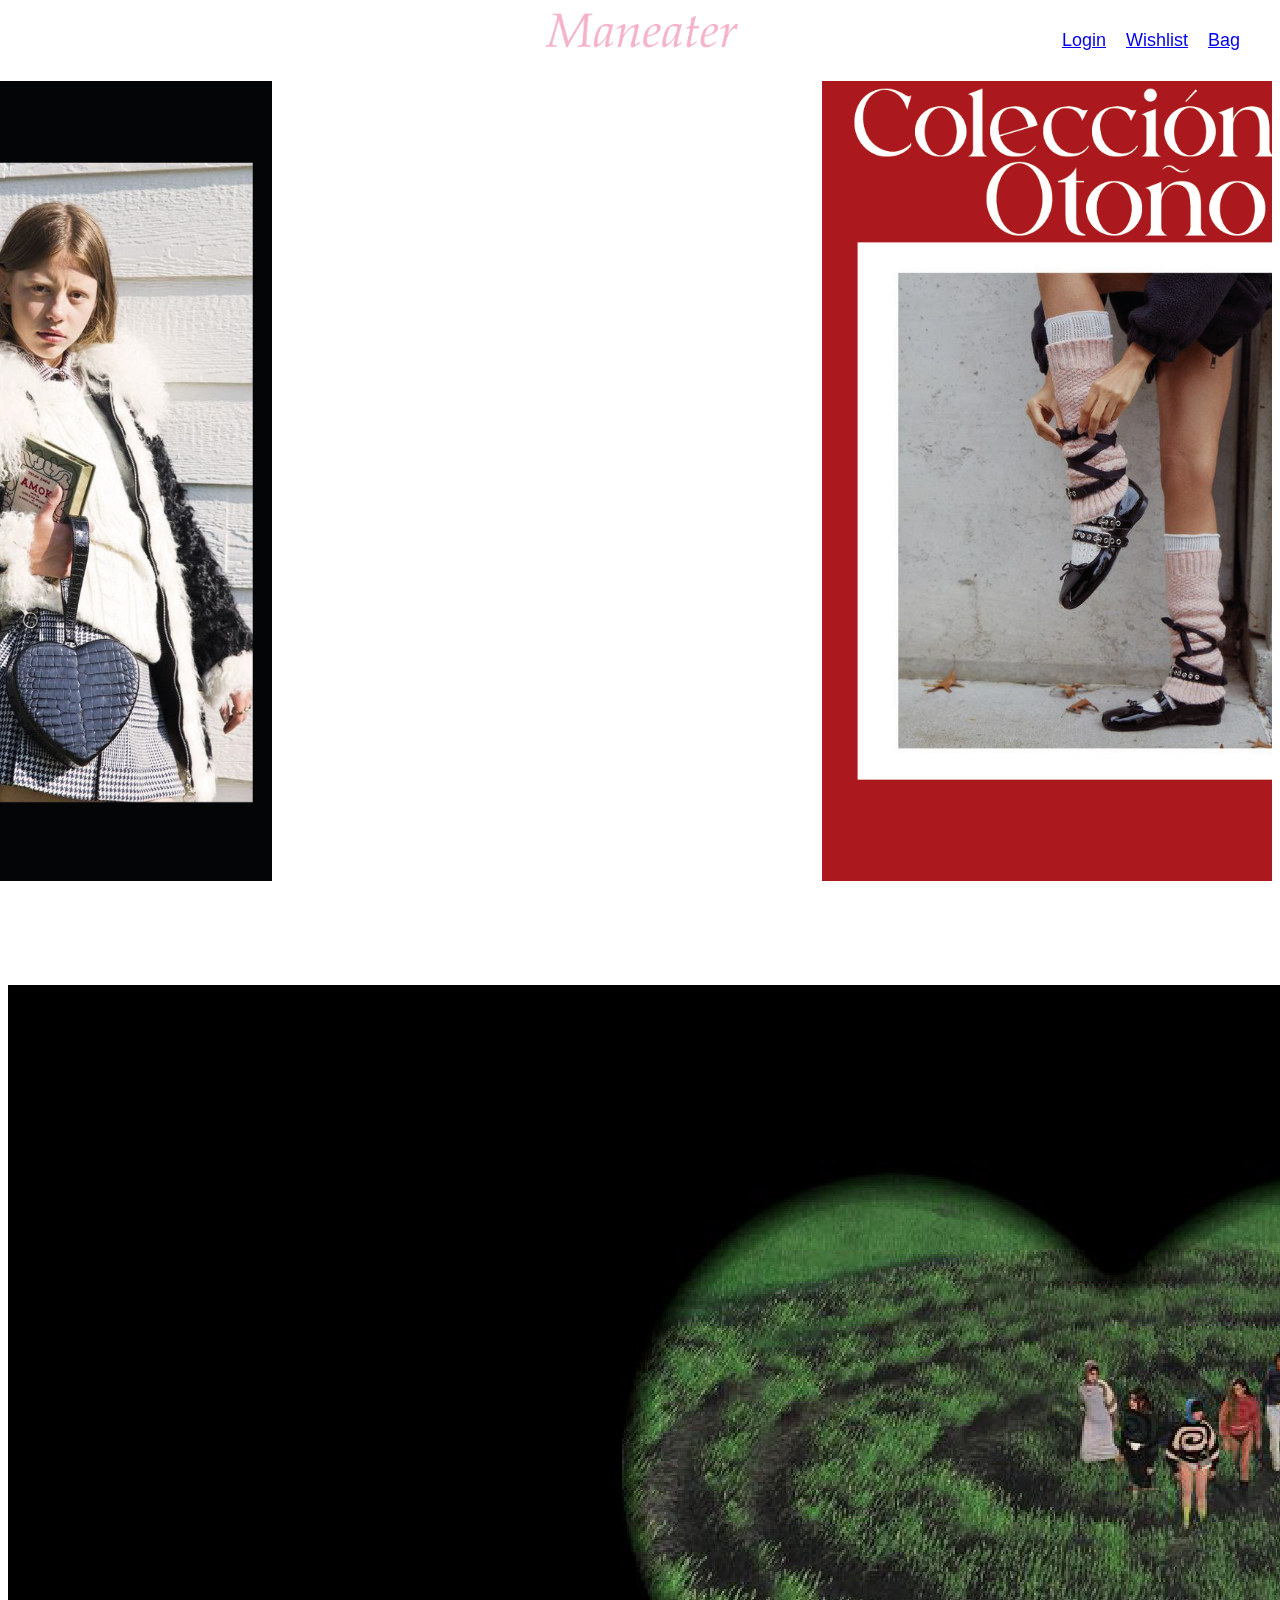
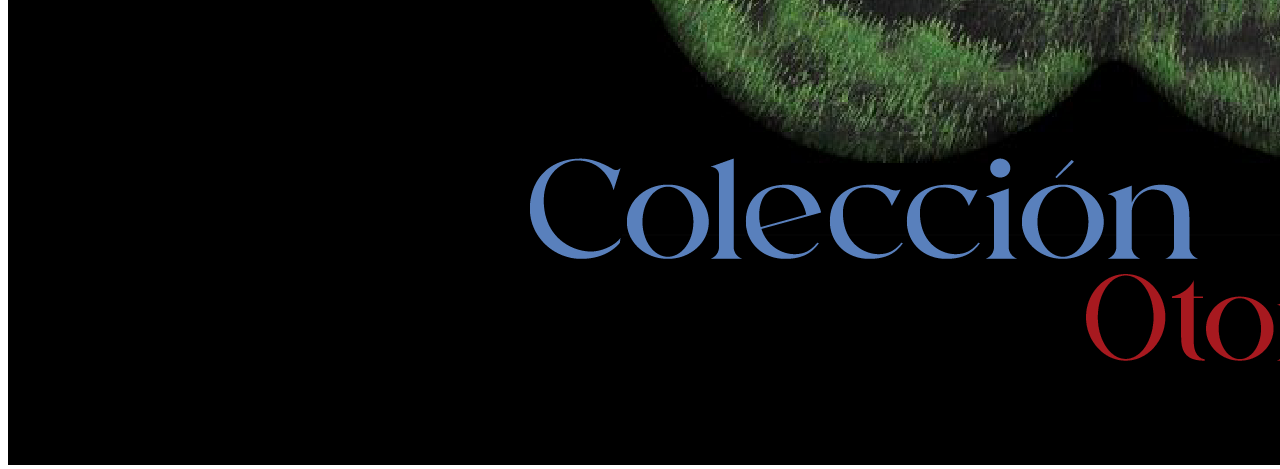
==== index.html @ 92cb1785 "0.0 Version" ====
<!DOCTYPE html>
<html lang="en">
<head>
    <meta charset="UTF-8">
    <meta name="viewport" content="width=device-width, initial-scale=1.0">
    <title>Maneater</title>
    <link rel="stylesheet" type="text/css" href="./styles/styles.css">
</head>
<body>
    <header>
        <!-- logo -->
        <a href="index.html"> 
            <img src="multimedia/maneater.png" alt="logo maneater" class="centrada">
        </a>

        <!-- menu navegable -->
        <nav>
            <span class="menucostado">
                <span><a href="./pages/login.html">Login</a></span>
                <span><a href="./pages/wishlist.html">Wishlist</a></span>
                <span><a href="./pages/bag.html">Bag</a></span>
            </span>
            <ul class="menunormal">
                <li><a href="./pages/todos-los-productos.html">Todos los productos</a></li>
                <li><a href="./pages/nuevo.html">Nuevo</a></li>
                <li><a href="./pages/invierno.html">Invierno</a></li>
                <li><a href="./pages/verano.html">Verano</a></li>
                <li><a href="./pages/colecciones.html">Colecciones</a></li>
              </ul>
         </nav>
    </header>

    <main> 
        <!-- imagenes -->
        <div class="imagenes">
            <a href="index.html">
                <img src="multimedia/miagoth.png" alt="Imagen 1">
            </a>
            <img src="multimedia/coleccionotoño.png" alt="Imagen 2">
        </div>

        <!-- fondo negro -->
        <section>
            <div class="fondonegro">
                <a href="index.html"></a>
                <img src="multimedia/fondonegro.png" alt="Fondo Negro">
            </div>
        </section>
    </main>

    <footer>
        <ul>
            <li><h2>Todos los derechos reservados 2023</h2></li>
        </ul>
    </footer>
</body>
</html>
---- styles/styles.css ----
.centrada {
  display: block;
  margin: 0 auto;
  width: 195px;
  height: 46.1063px;
}


.menucostado {
  list-style: none;
  padding: 0;
  position: fixed;
  top: 0;
  right: 0;
  padding: 30px;
  display: flex;
  justify-content: space-evenly;
}

.menucostado span {
  margin-inline: 10px;
  text-align: right;
}

.menucostado span {
  text-decoration: none;
  color: rgb(2, 2, 2);
  font-size: 18px;
  font-family: 'Poppins', sans-serif;
}

span {
  text-decoration: none;
  color: black;
}

.imagenes {
  display: flex;
  justify-content: right;
  align-items: right;
  gap: 550px;
}

.imagenes img {
  width: 450px;
  height: 800px;
  margin-top: -170px;
}


.fondonegro {
  position: relative;
  width: 100px;
  height: 100px;
  margin-top: 100px;
}


.menunormal {
  list-style: none;
  padding: 0;
  position: left;
  top: 0;
  right: 0;
  padding: 30px;
}

.menunormal li {
  display: block;
  margin-right: 20px;
}

.menunormal li a {
  text-decoration: none;
  color: black;
  font-size: 18px;
  font-family: 'Poppins', sans-serif;
}


.flex-container {
  display: flex;
  justify-content: flex-end;
  justify-content: space-around;
}

.grid-container {
  display: grid;
  grid-template-columns: repeat(4, 1fr);
  grid-template-areas: 
  "foto-1 foto-2 foto-3 foto-4"
  "foto-5 foto-6 foto-7 foto-8"
  "foto-4 foto-5 foto-6 foto-6"
  "foto-7 foto-8 foto-8 foto-9";
  grid-gap: 5px;
}

.grid-container div img {
  width: 200px;
  height: 200px;
  background-color: #f0f0f0;
  border: 2px solid #333;
  margin: 20px;
  padding: 10px;
  text-align: center;
  display: grid;
  object-fit: cover;
}

@media (min-width: 480px) and (max-width: 576px) {
  
.centrada {
  display: block;
  margin: 0 auto;
  width: 195px;
  height: 46.1063px;
}


.menucostado {
  list-style: none;
  padding: 0;
  position: fixed;
  top: 70px;
  right: 0;
  padding: 30px;
  display: flex;
  flex-direction: column; 
  align-items: flex-end; 
}

.menucostado span {
  margin-inline: 10px;
  text-align: right;
  color: rgb(2, 2, 2);
  font-size: 18px;
  font-family: 'Poppins', sans-serif;
}

.flex-container {
  display: flex;
  justify-content: flex-end;
  justify-content: space-around;
}

.grid-container {
  display: grid;
  grid-template-columns: repeat(2, 1fr);
  grid-gap: 5px;
}

.box {
  width: 120px;
  height: 120px;
  background-color: #f0f0f0;
  border: 2px solid #333;
  margin: px;
  padding: px;
  text-align: left;
  display: grid;
}
}
  
.carousel {
  width: 1400px;
  height: 840px;
  margin-left: auto;
  margin-right: 150px;
  margin-top: -160px;
  
}

.carousel-inner {
  width: 100%;
  height: 100%;
}

.carousel-item {
  width: 100%;
  height: 100%;
  
}

.carousel-item img {
  width: 100%;
  height: 100%;
  object-fit: cover; 
}

.carousel-control-prev-icon,
.carousel-control-next-icon {
  background-color: black;
  
}

.carousel-control-prev,
.carousel-control-next {
  background-color: transparent;
  
}
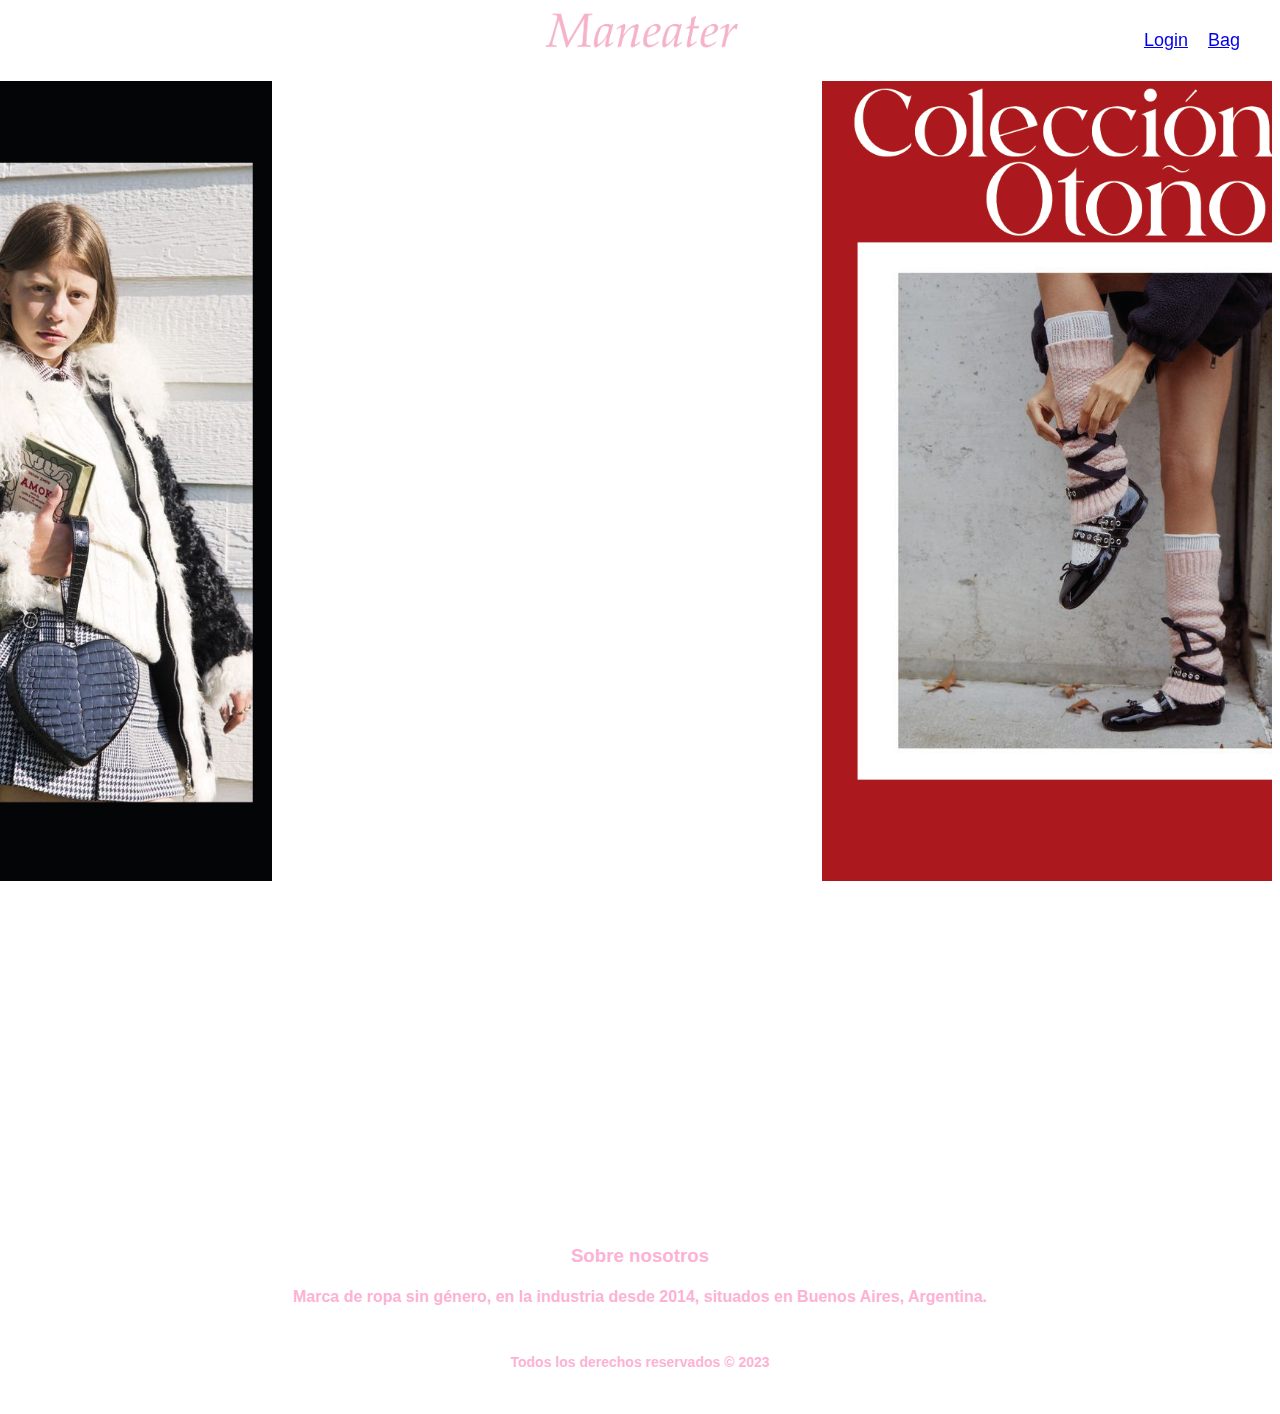
==== commit 9b6489d8: "version 1.5" ====
--- a/index.html
+++ b/index.html
@@ -4,6 +4,7 @@
     <meta charset="UTF-8">
     <meta name="viewport" content="width=device-width, initial-scale=1.0">
     <title>Maneater</title>
+    <link rel="icon" href="./multimedia/favicon-32x32.png" type="image/x-icon">
     <link rel="stylesheet" type="text/css" href="./styles/styles.css">
 </head>
 <body>
@@ -17,7 +18,6 @@
         <nav>
             <span class="menucostado">
                 <span><a href="./pages/login.html">Login</a></span>
-                <span><a href="./pages/wishlist.html">Wishlist</a></span>
                 <span><a href="./pages/bag.html">Bag</a></span>
             </span>
             <ul class="menunormal">
@@ -29,7 +29,6 @@
               </ul>
          </nav>
     </header>
-
     <main> 
         <!-- imagenes -->
         <div class="imagenes">
@@ -38,21 +37,18 @@
             </a>
             <img src="multimedia/coleccionotoño.png" alt="Imagen 2">
         </div>
-
-        <!-- fondo negro -->
-        <section>
-            <div class="fondonegro">
-                <a href="index.html"></a>
-                <img src="multimedia/fondonegro.png" alt="Fondo Negro">
-            </div>
         </section>
     </main>
-
     <footer>
-        <ul>
-            <li><h2>Todos los derechos reservados 2023</h2></li>
-        </ul>
-    </footer>
+        <div class="footer-content">
+            <h3>Sobre nosotros</h3>
+            <h4>Marca de ropa sin género, en la industria desde 2014, situados en Buenos Aires, Argentina.</h4>
+        </div>
+        <div class="footer-bottom">
+            <ul>
+                <li><h2>Todos los derechos reservados &copy; 2023</h2></li>
+            </ul>
+      </footer>
 </body>
 </html>
 
--- a/styles/styles.css
+++ b/styles/styles.css
@@ -1,4 +1,4 @@
-
+/* incio del index*/
 .centrada {
   display: block;
   margin: 0 auto;
@@ -6,7 +6,7 @@
   height: 46.1063px;
 }
 
-
+/* menu del costado*/
 .menucostado {
   list-style: none;
   padding: 0;
@@ -48,6 +48,35 @@
   margin-top: -170px;
 }
 
+/*animacion*/
+
+@keyframes slideInLeft {
+  from {
+    transform: translateX(-100%);
+    opacity: 0;
+  }
+  to {
+    transform: translateX(0);
+    opacity: 1;
+  }
+}
+
+
+.imagenes {
+  display: flex;
+  justify-content: right;
+  align-items: right;
+  gap: 550px;
+  animation: slideInLeft 1s forwards; 
+}
+
+.imagenes img {
+  width: 450px;
+  height: 800px;
+  margin-top: -170px;
+}
+
+/*fin animacion*/
 
 .fondonegro {
   position: relative;
@@ -56,7 +85,7 @@
   margin-top: 100px;
 }
 
-
+/* menu normal */
 .menunormal {
   list-style: none;
   padding: 0;
@@ -78,7 +107,7 @@
   font-family: 'Poppins', sans-serif;
 }
 
-
+/* pagina de productos (con grid)*/
 .flex-container {
   display: flex;
   justify-content: flex-end;
@@ -108,17 +137,112 @@
   object-fit: cover;
 }
 
-@media (min-width: 480px) and (max-width: 576px) {
-  
-.centrada {
+/* pagina de colecciones*/ 
+
+.carousel {
+  width: 1400px;
+  height: 840px;
+  margin-left: auto;
+  margin-right: 150px;
+  margin-top: -160px;
+  margin-bottom: 220px;
+  
+}
+
+.carousel-inner {
+  width: 100%;
+  height: 100%;
+}
+
+.carousel-item {
+  width: 100%;
+  height: 100%;
+  gap: 5px;  
+}
+
+.carousel-item img {
+  width: 100%;
+  height: 100%;
+  object-fit: cover; 
+}
+
+.carousel-control-prev-icon,
+.carousel-control-next-icon {
+  background-color: black;
+  
+  
+}
+
+.carousel-control-prev,
+.carousel-control-next {
+  background-color: transparent;
+  
+  
+}
+
+/* pagina de nuevo (galeria de imagenes) */
+
+.galeria {
+  width: 1350px;
+  height: 840px;
+  margin-left: auto;
+  margin-right: 150px;
+  margin-top: -170px;
+  
+}
+
+.galeria {
+  width: 1350px;
+  height: 800px;
+}
+
+.galeria-item {
+  width: 100%;
+  height: 100%;
+  
+}
+
+.galeria-item img {
+  width: 100%;
+  height: 100%;
+  object-fit: cover; 
+}
+
+/* pagina de coleccion de invierno */
+.imagenes-invierno {
+  display: flex; 
+  justify-content: right; 
+  align-items: right;
+  width: 100%; 
+  gap: 50px;
+}
+
+.imagenes-invierno a {
+  display: block;
+  text-align: center; 
+}
+
+.imagenes-invierno img {
+  width: 661px;
+  height: auto;
+  margin-top: -170px;
+}
+/* pagina de coleccion de verano*/
+
+.pagina-negra {
+  background-color: black;
+  color: white;
+}
+
+.imagen-verano img {
+  width: 1237px;
+  height: 695px;
   display: block;
   margin: 0 auto;
-  width: 195px;
-  height: 46.1063px;
-}
-
-
-.menucostado {
+}
+/* menu version blanco */ 
+
+.menublanco {
   list-style: none;
   padding: 0;
   position: fixed;
@@ -130,107 +254,1431 @@
   align-items: flex-end; 
 }
 
-.menucostado span {
+.menublanco span {
   margin-inline: 10px;
   text-align: right;
-  color: rgb(2, 2, 2);
+  color: white;
   font-size: 18px;
   font-family: 'Poppins', sans-serif;
 }
 
-.flex-container {
+.menunormalblanco {
+  list-style: none;
+  padding: 0;
+  position: left;
+  top: 0;
+  right: 0;
+  padding: 30px;
+}
+
+.menunormalblanco li {
+  display: block;
+  margin-right: 20px;
+}
+
+.menunormalblanco li a {
+  text-decoration: none;
+  color: white
+  font-size: 18px;
+  font-family: 'Poppins', sans-serif;
+} 
+
+/* pagina de login */
+
+form {
+  max-width: 600px;
+  margin: 0 auto;
+  margin-top: 170px;
+  background: transparent;
+  padding: 20px;
+  border-radius: 10px;
+  position: relative;
+  color: white;
+}
+
+.form-label {
+  font-family: 'Poppins', sans-serif;
+  font-weight: bold;
+}
+
+.form-control {
+  font-family: 'Poppins', sans-serif;
+  width: 100%;
+  padding: 0.375rem 0.75rem;
+  font-size: 1rem;
+  border: 1px solid #ced4da;
+  border-radius: 0.25rem;
+}
+
+.form-text {
+  color: white;
+  font-family: 'Poppins', sans-serif;
+  font-size: 0.875rem;
+  
+}
+
+.form-check-input {
+  width: 18px;
+  height: 18px;
+}
+
+.form-check-label {
+  margin-left: 30px;
+}
+
+.btn-color {
+  background-color: #fdb2d5;
+  color: white;
+  border-radius: 20px; 
+  padding: 0.375rem 0.75rem;
+  font-size: 1rem;
+  cursor: pointer;
+}
+
+.btn-color:hover {
+  background-color: #6e485a;
+}
+   
+.encabezado-con-fondo {
+  background-image: url('../multimedia/NewJeans\ \(뉴진스\)\ \'ASAP\'\ Teaser_00052.png');
+  background-size: cover; 
+  background-repeat: no-repeat; 
+}
+
+/* footer */
+
+footer {
+  background-color: transparent; 
+  color: #fdb2d5;
+  padding: 10px;
+  text-align: center;
+}
+
+.footer-content {
+  margin-top: 350px;
+  margin-bottom: 10px;
+}
+
+h3, h4 {
+  font-family: 'Poppins', sans-serif;
+}
+
+ul {
+  list-style: none;
+  padding: 0;
+}
+
+.footer-bottom {
+  background-color: transparent; 
+  padding: 10px;
+  text-align: center;
+}
+
+h2 {
+  font-family: 'Poppins', sans-serif;
+  font-weight: bold;
+}
+
+h2 a {
+  color: transparent;
+  text-decoration: none;
+}
+
+li h2 {
+  font-family: 'Poppins', sans-serif;
+  font-size: 14px;
+}
+ 
+/* pagina de bag*/ 
+
+.card-container {
   display: flex;
-  justify-content: flex-end;
-  justify-content: space-around;
-}
-
-.grid-container {
-  display: grid;
-  grid-template-columns: repeat(2, 1fr);
-  grid-gap: 5px;
-}
-
-.box {
-  width: 120px;
-  height: 120px;
-  background-color: #f0f0f0;
-  border: 2px solid #333;
-  margin: px;
-  padding: px;
-  text-align: left;
-  display: grid;
-}
-}
-  
-.carousel {
-  width: 1400px;
-  height: 840px;
-  margin-left: auto;
-  margin-right: 150px;
-  margin-top: -160px;
-  
-}
-
-.carousel-inner {
+  gap: 30px;
+  justify-content: center;
+}
+
+.card {
+  font-family: 'Poppins', sans-serif;
+  border-radius: 5px;
+  border: 1px solid #fdb2d5;
+  font-size: 14px;
+  width: 200px;
+}
+
+.card-img {
+  height: 200px;
+  width: 200px;
+}
+
+.boton {
+  background-color: #fdb2d5;
+  color: white;
+  text-decoration: none;
+  padding: 5px 10px;
+  border-radius: 20px; 
+  margin: px auto; 
+  display: inline-block;
+  text-align: center;
+  width: 120px; 
+}
+
+.boton.pink {
+  background-color: pink;
+}
+
+/*INICIO DE MEDIA @*/
+/* media query para pantallas entre 480px y 896px index PEQUEÑOS*/
+@media (min-width: 480px) and (max-width: 896px) {
+  .centrada {
+    display: block;
+    margin: 0 auto;
+    width: 195px;
+    height: 46.1063px;
+  }
+  
+  .menucostado {
+    list-style: none;
+    padding: 0;
+    position: fixed;
+    top: 70px;
+    right: 0;
+    padding: 30px;
+    display: flex;
+    flex-direction: column; 
+    align-items: flex-end; 
+  }
+  
+  .menucostado span {
+    margin-inline: 10px;
+    text-align: right;
+    color: rgb(2, 2, 2);
+    font-size: 18px;
+    font-family: 'Poppins', sans-serif;
+  }
+  
+  .menunormal {
+    list-style: none;
+    padding: 0;
+    position: left;
+    top: 0;
+    right: 0;
+    padding: 30px;
+  }
+  
+  .menunormal li {
+    display: block;
+    margin-right: 20px;
+  }
+  
+  .menunormal li a {
+    text-decoration: none;
+    color: black;
+    font-size: 18px;
+    font-family: 'Poppins', sans-serif;
+  }
+  
+  .imagenes {
+    display: flex;
+    flex-direction: column;
+    align-items: center;
+    gap: 5px;
+  }
+  
+  .imagenes img {
+    width: 480px;
+    height: 800px;
+    margin-top: 10px;
+    gap: 5px;
+  }
+  
+  
+  footer {
+    background-color: transparent;
+    color: #fdb2d5;
+    padding: 10px;
+    text-align: center;
+  }
+  
+  .footer-content {
+    margin-top: 350px;
+    margin-bottom: 10px;
+  }
+  
+  h3, h4 {
+    font-family: 'Poppins', sans-serif;
+  }
+  
+  ul {
+    list-style: none;
+    padding: 0;
+  }
+  
+  .footer-bottom {
+    background-color: transparent;
+    padding: 10px;
+    text-align: center;
+  }
+  
+  h2 {
+    font-family: 'Poppins', sans-serif;
+    font-weight: bold;
+  }
+  
+  h2 a {
+    color: transparent;
+    text-decoration: none;
+  }
+  
+  li h2 {
+    font-family: 'Poppins', sans-serif;
+    font-size: 14px;
+  }
+}
+  /* media query para pantallas entre 768px y 1200px todos los productos MEDIANOS*/
+@media (min-width: 768px) and (max-width: 1200px) {
+  
+  .centrada {
+    display: block;
+    margin: 0 auto;
+    width: 195px;
+    height: 46.1063px;
+  }
+  
+  .menucostado {
+    list-style: none;
+    padding: 0;
+    position: fixed;
+    top: 70px;
+    right: 0;
+    padding: 30px;
+    display: flex;
+    flex-direction: column; 
+    align-items: flex-end; 
+  }
+  
+  .menucostado span {
+    margin-inline: 10px;
+    text-align: right;
+    color: rgb(2, 2, 2);
+    font-size: 18px;
+    font-family: 'Poppins', sans-serif;
+  }
+  
+  .flex-container {
+    display: flex;
+    justify-content: flex-end;
+    justify-content: space-around;
+  }
+  
+  .grid-container {
+    display: grid;
+    grid-template-columns: repeat(3, 3fr);
+    grid-gap: 5px;
+  }
+  
+  .box {
+    width: 120px;
+    height: 120px;
+    background-color: #f0f0f0;
+    border: 2px solid #333;
+    margin: px;
+    padding: px;
+    text-align: left;
+    display: grid;
+  }
+
+  footer {
+    background-color: transparent; 
+    color: #fdb2d5;
+    padding: 10px;
+    text-align: center;
+  }
+  
+  .footer-content {
+    margin-top: 350px;
+    margin-bottom: 10px;
+  }
+  
+  h3, h4 {
+    font-family: 'Poppins', sans-serif;
+  }
+  
+  ul {
+    list-style: none;
+    padding: 0;
+  }
+  
+  .footer-bottom {
+    background-color: white; 
+    padding: 10px;
+    text-align: center;
+  }
+  
+  h2 {
+    font-family: 'Poppins', sans-serif;
+    font-weight: bold;
+  }
+  
+  h2 a {
+    color: white;
+    text-decoration: none;
+  }
+  
+  li h2 {
+    font-family: 'Poppins', sans-serif;
+    font-size: 14px;
+  }
+
+  }
+
+  
+ /* media query para pantallas entre 768px y 1200px index MEDIANOS*/
+@media (min-width: 768px) and (max-width: 1200px) {
+  .centrada {
+    display: block;
+    margin: 0 auto;
+    width: 195px;
+    height: 46.1063px;
+  }
+  
+  .menucostado {
+    list-style: none;
+    padding: 0;
+    position: fixed;
+    top: 70px;
+    right: 0;
+    padding: 30px;
+    display: flex;
+    flex-direction: column; 
+    align-items: flex-end; 
+  }
+  
+  .menucostado span {
+    margin-inline: 10px;
+    text-align: right;
+    color: rgb(2, 2, 2);
+    font-size: 18px;
+    font-family: 'Poppins', sans-serif;
+  }
+   
+  .menunormal {
+    list-style: none;
+    padding: 0;
+    position: left;
+    top: 0;
+    right: 0;
+    padding: 30px;
+  }
+  
+  .menunormal li {
+    display: block;
+    margin-right: 20px;
+  }
+  
+  .menunormal li a {
+    text-decoration: none;
+    color: black;
+    font-size: 18px;
+    font-family: 'Poppins', sans-serif;
+  }
+  
+  .imagenes {
+    display: flex;
+    flex-direction: column;
+    align-items: center;
+  }
+
+  .imagenes img {
+    width: 480px;
+    height: 800px;
+    margin-top: 150px;
+    margin-bottom: 0;
+  }
+
+  .fondonegro {
+    text-align: center;
+  }
+
+  .fondonegro img {
+    max-width: 100px;
+  }
+
+  footer {
+    background-color: transparent; 
+    color: #fdb2d5;
+    padding: 10px;
+    text-align: center;
+  }
+  
+  .footer-content {
+    margin-top: 350px;
+    margin-bottom: 10px;
+  }
+  
+  h3, h4 {
+    font-family: 'Poppins', sans-serif;
+  }
+  
+  ul {
+    list-style: none;
+    padding: 0;
+  }
+  
+  .footer-bottom {
+    background-color: white; 
+    padding: 10px;
+    text-align: center;
+  }
+  
+  h2 {
+    font-family: 'Poppins', sans-serif;
+    font-weight: bold;
+  }
+  
+  h2 a {
+    color: white;
+    text-decoration: none;
+  }
+  
+  li h2 {
+    font-family: 'Poppins', sans-serif;
+    font-size: 14px;
+  }
+
+}
+  
+  /* media query para pantallas entre 480px y 896px todos los productos PEQUEÑAS*/
+@media (min-width: 480px) and (max-width: 896px) {
+  
+  .centrada {
+    display: block;
+    margin: 0 auto;
+    width: 195px;
+    height: 46.1063px;
+  }
+  
+  .menucostado {
+    list-style: none;
+    padding: 0;
+    position: fixed;
+    top: 70px;
+    right: 0;
+    padding: 30px;
+    display: flex;
+    flex-direction: column; 
+    align-items: flex-end; 
+  }
+  
+  .menucostado span {
+    margin-inline: 10px;
+    text-align: right;
+    color: rgb(2, 2, 2);
+    font-size: 18px;
+    font-family: 'Poppins', sans-serif;
+  }
+  
+  .menunormal {
+    list-style: none;
+    padding: 0;
+    position: left;
+    top: 0;
+    right: 0;
+    padding: 30px;
+  }
+  
+  .menunormal li {
+    display: block;
+    margin-right: 20px;
+  }
+  
+  .menunormal li a {
+    text-decoration: none;
+    color: black;
+    font-size: 18px;
+    font-family: 'Poppins', sans-serif;
+  }
+
+  .flex-container {
+    display: flex;
+    justify-content: flex-end;
+    justify-content: space-around;
+  }
+  
+  .grid-container {
+    display: grid;
+    grid-template-columns: repeat(2, 1fr);
+    grid-gap: 5px;
+  }
+  
+  .box {
+    width: 100px;
+    height: 100px;
+    background-color: #f0f0f0;
+    border: 2px solid #333;
+    margin: px;
+    padding: px;
+    text-align: left;
+    display: grid;
+  }
+
+  footer {
+    width: 300px;
+    height: 200px;
+    background-color: transparent; 
+    color: #fdb2d5;
+    padding: 10px;
+    text-align: center;
+  }
+  
+  .footer-content {
+    margin-top: 400px;
+    margin-bottom: 10px;
+  }
+  
+  h3, h4 {
+    font-family: 'Poppins', sans-serif;
+  }
+  
+  ul {
+    list-style: none;
+    padding: 0;
+  }
+  
+  .footer-bottom {
+    background-color: white; 
+    padding: 10px;
+    text-align: center;
+  }
+  
+  h2 {
+    font-family: 'Poppins', sans-serif;
+    font-weight: bold;
+  }
+  
+  h2 a {
+    color: white;
+    text-decoration: none;
+  }
+  
+  li h2 {
+    font-family: 'Poppins', sans-serif;
+    font-size: 14px;
+  }
+
+  }
+
+/* pantalla chica de nuevo 480px 896px*/
+
+  @media (min-width: 480px) and (max-width: 896px) {
+  
+    .centrada {
+      display: block;
+      margin: 0 auto;
+      width: 195px;
+      height: 46.1063px;
+    }
+    
+    .menucostado {
+      list-style: none;
+      padding: 0;
+      position: fixed;
+      top: 70px;
+      right: 0;
+      padding: 30px;
+      display: flex;
+      flex-direction: column; 
+      align-items: flex-end; 
+    }
+    
+    .menucostado span {
+      margin-inline: 10px;
+      text-align: right;
+      color: rgb(2, 2, 2);
+      font-size: 18px;
+      font-family: 'Poppins', sans-serif;
+    }
+    
+    .menunormal {
+      list-style: none;
+      padding: 0;
+      position: left;
+      top: 0;
+      right: 0;
+      padding: 30px;
+    }
+    
+    .menunormal li {
+      display: block;
+      margin-right: 20px;
+    }
+    
+    .menunormal li a {
+      text-decoration: none;
+      color: black;
+      font-size: 18px;
+      font-family: 'Poppins', sans-serif;
+    }
+
+    .galeria {
+      width: 400px;
+      height: 240px;
+      margin-left: 35px;
+      margin-right: 150px;
+      margin-top: 15px;
+      
+    }
+    
+    .galeria {
+      width: 400px;
+      height: 240px;
+    }
+    
+    .galeria-item {
+      width: 100%;
+      height: 100%;
+      
+    }
+    
+    .galeria-item img {
+      width: 100%;
+      height: 100%;
+      object-fit: cover; 
+    }
+
+    footer {
+      background-color: transparent;
+      color: #fdb2d5;
+      padding: 10px;
+      text-align: center;
+      margin-top: 450px;
+    }
+    
+    .footer-content {
+      margin-top: 350px;
+      margin-bottom: 10px;
+    }
+    
+    h3, h4 {
+      font-family: 'Poppins', sans-serif;
+    }
+    
+    ul {
+      list-style: none;
+      padding: 0;
+    }
+    
+    .footer-bottom {
+      background-color: transparent;
+      padding: 10px;
+      text-align: center;
+    }
+    
+    h2 {
+      font-family: 'Poppins', sans-serif;
+      font-weight: bold;
+    }
+    
+    h2 a {
+      color: transparent;
+      text-decoration: none;
+    }
+    
+    li h2 {
+      font-family: 'Poppins', sans-serif;
+      font-size: 14px;
+    }
+  }
+/* pantalla mediana de nuevo 768px 1200px*/
+  @media (min-width: 768px) and (max-width: 1200px) {
+  
+    .centrada {
+      display: block;
+      margin: 0 auto;
+      width: 195px;
+      height: 46.1063px;
+    }
+    
+    .menucostado {
+      list-style: none;
+      padding: 0;
+      position: fixed;
+      top: 70px;
+      right: 0;
+      padding: 30px;
+      display: flex;
+      flex-direction: column; 
+      align-items: flex-end; 
+    }
+    
+    .menucostado span {
+      margin-inline: 10px;
+      text-align: right;
+      color: rgb(2, 2, 2);
+      font-size: 18px;
+      font-family: 'Poppins', sans-serif;
+    }
+    
+    .menunormal {
+      list-style: none;
+      padding: 0;
+      position: left;
+      top: 0;
+      right: 0;
+      padding: 30px;
+    }
+    
+    .menunormal li {
+      display: block;
+      margin-right: 20px;
+    }
+    
+    .menunormal li a {
+      text-decoration: none;
+      color: black;
+      font-size: 18px;
+      font-family: 'Poppins', sans-serif;
+    }
+
+    .galeria {
+      width: 600px;
+      height: 340px;
+      margin-left: 85px;
+      margin-right: px;
+      margin-top: 15px;
+      
+    }
+    
+    .galeria {
+      width: 600px;
+      height: 340px;
+    }
+    
+    .galeria-item {
+      width: 100%;
+      height: 100%;
+      
+    }
+    
+    .galeria-item img {
+      width: 100%;
+      height: 100%;
+      object-fit: cover; 
+    }
+
+    footer {
+      width: 400px;
+      height: 240px;
+      background-color: transparent; 
+      color: #fdb2d5;
+      padding: 10px;
+      text-align: center;
+    }
+    
+    .footer-content {
+      margin-top: 700px;
+      margin-right: -335px;
+      justify-content: center;
+      
+      
+    }
+    
+    h3, h4 {
+      font-family: 'Poppins', sans-serif;
+      
+    }
+    
+    ul {
+      list-style: none;
+      padding: 0;
+    }
+    
+    .footer-bottom {
+      background-color: white; 
+      padding: 10px;
+      text-align: center;
+    }
+    
+    h2 {
+      font-family: 'Poppins', sans-serif;
+      font-weight: bold;
+      
+    }
+    
+    h2 a {
+      color: white;
+      text-decoration: none; 
+    }
+    
+    li h2 {
+      font-family: 'Poppins', sans-serif;
+      font-size: 10px;
+      margin-right: -335px;
+      justify-content: center;
+    }
+
+  } 
+
+/* pantalla login pantalla pequeña*/
+
+@media (min-width: 480px) and (max-width: 896px) {
+  
+  .centrada {
+    display: block;
+    margin: 0 auto;
+    width: 195px;
+    height: 46.1063px;
+  }
+  
+  .menucostado {
+    list-style: none;
+    padding: 0;
+    position: fixed;
+    top: 70px;
+    right: 0;
+    padding: 30px;
+    display: flex;
+    flex-direction: column; 
+    align-items: flex-end; 
+  }
+  
+  .menucostado span {
+    margin-inline: 10px;
+    text-align: right;
+    color: rgb(2, 2, 2);
+    font-size: 18px;
+    font-family: 'Poppins', sans-serif;
+  }
+  
+  form {
+    max-width: 400px;
+    margin: 0 auto;
+    margin-top: 170px;
+    background: transparent;
+    padding: 20px;
+    border-radius: 10px;
+    position: relative;
+    color: white;
+  }
+  
+  .form-label {
+    font-family: 'Poppins', sans-serif;
+    font-weight: bold;
+  }
+  
+  .form-control {
+    font-family: 'Poppins', sans-serif;
+    width: 100%;
+    padding: 0.375rem 0.75rem;
+    font-size: 1rem;
+    border: 1px solid #ced4da;
+    border-radius: 0.25rem;
+  }
+  
+  .form-text {
+    color: white;
+    font-family: 'Poppins', sans-serif;
+    font-size: 0.875rem;
+    
+  }
+  
+  .form-check-input {
+    width: 18px;
+    height: 18px;
+  }
+  
+  .form-check-label {
+    margin-left: 30px;
+  }
+  
+  .btn-color {
+    background-color: #fdb2d5;
+    color: white;
+    border-radius: 20px; 
+    padding: 0.375rem 0.75rem;
+    font-size: 1rem;
+    cursor: pointer;
+  }
+  
+  .btn-color:hover {
+    background-color: #6e485a;
+  }
+     
+  .encabezado-con-fondo {
+    background-image: url('../multimedia/lesafondo2.jpg');
+    background-size: cover; 
+    background-repeat: no-repeat; 
+  }
+
+  footer {
+    background-color: transparent;
+    color: #fdb2d5;
+    padding: 10px;
+    text-align: center;
+    margin-top: 300px;
+  }
+  
+  .footer-content {
+    margin-bottom: 10px;
+  }
+  
+  h3, h4 {
+    font-family: 'Poppins', sans-serif;
+  }
+  
+  ul {
+    list-style: none;
+    padding: 0;
+  }
+  
+  .footer-bottom {
+    background-color: transparent;
+    padding: 10px;
+    text-align: center;
+  }
+  
+  h2 {
+    font-family: 'Poppins', sans-serif;
+    font-weight: bold;
+  }
+  
+  h2 a {
+    color: transparent;
+    text-decoration: none;
+  }
+  
+  li h2 {
+    font-family: 'Poppins', sans-serif;
+    font-size: 14px;
+  }
+}
+  
+  /*pantalla mediana de login*/
+
+@media (min-width: 768px) and (max-width: 1200px) {
+   .centrada {
+    display: block;
+    margin: 0 auto;
+    width: 195px;
+    height: 46.1063px;
+  }
+  
+  .menucostado {
+    list-style: none;
+    padding: 0;
+    position: fixed;
+    top: 70px;
+    right: 0;
+    padding: 30px;
+    display: flex;
+    flex-direction: column; 
+    align-items: flex-end; 
+  }
+  
+  .menucostado span {
+    margin-inline: 10px;
+    text-align: right;
+    color: rgb(2, 2, 2);
+    font-size: 18px;
+    font-family: 'Poppins', sans-serif;
+  }
+  
+     
+  .encabezado-con-fondo {
+    background-image: url('../multimedia/lesafondo1.jpg');
+    background-size: cover; 
+    background-repeat: no-repeat; 
+  }
+
+  form {
+    max-width: 600px;
+    margin: 0 auto;
+    margin-top: 170px;
+    background: transparent;
+    padding: 20px;
+    border-radius: 10px;
+    position: relative;
+    color: white;
+  }
+  
+  .form-label {
+    font-family: 'Poppins', sans-serif;
+    font-weight: bold;
+  }
+  
+  .form-control {
+    font-family: 'Poppins', sans-serif;
+    width: 100%;
+    padding: 0.375rem 0.75rem;
+    font-size: 1rem;
+    border: 1px solid #ced4da;
+    border-radius: 0.25rem;
+  }
+  
+  .form-text {
+    color: white;
+    font-family: 'Poppins', sans-serif;
+    font-size: 0.875rem;
+    
+  }
+  
+  .form-check-input {
+    width: 18px;
+    height: 18px;
+  }
+  
+  .form-check-label {
+    margin-left: 30px;
+  }
+  
+  .btn-color {
+    background-color: #fdb2d5;
+    color: white;
+    border-radius: 20px; 
+    padding: 0.375rem 0.75rem;
+    font-size: 1rem;
+    cursor: pointer;
+  }
+  
+  .btn-color:hover {
+    background-color: #6e485a;
+  }
+
+  /* Resto de tus estilos CSS aquí */
+
+.footer {
   width: 100%;
-  height: 100%;
-}
-
-.carousel-item {
-  width: 100%;
-  height: 100%;
-  
-}
-
-.carousel-item img {
-  width: 100%;
-  height: 100%;
-  object-fit: cover; 
-}
-
-.carousel-control-prev-icon,
-.carousel-control-next-icon {
-  background-color: black;
-  
-}
-
-.carousel-control-prev,
-.carousel-control-next {
-  background-color: transparent;
-  
-}
-
-
-
-
-  
-
-  
-  
-  
-  
-  
-  
-  
-  
-
-  
-  
-  
-  
-  
-  
-  
-
-  
-  
-  
-  
-
-  
-  
-  
-  
+  background-color: transparent; 
+  color: #fdb2d5;
+  padding: 10px;
+  text-align: center;
+  position: fixed;
+  bottom: 0;
+  margin-top: -500zpx;
+}
+
+/* Resto de tus estilos CSS aquí */
+
+  
+  .footer-content {
+    justify-content: center;
+    margin-left: 35px;
+  }
+  
+  h3, h4 {
+    font-family: 'Poppins', sans-serif;
+    
+  }
+  
+  ul {
+    list-style: none;
+    padding: 0;
+  }
+  
+  .footer-bottom {
+    background-color: transparent; 
+    padding: 10px;
+    text-align: center;
+  }
+  
+  h2 {
+    font-family: 'Poppins', sans-serif;
+    font-weight: bold;
+    justify-content: center;
+  }
+  
+  h2 a {
+    color: transparent;
+    text-decoration: none;
+    justify-content: center;
+  }
+  
+  li h2 {
+    font-family: 'Poppins', sans-serif;
+    font-size: 10px;
+    justify-content: center;
+    margin-left: 35px;
+   
+  } 
+}
+  
+/*pantalla de coleccion pequeña*/
+@media (min-width: 480px) and (max-width: 896px) {
+  
+  .centrada {
+    display: block;
+    margin: 0 auto;
+    width: 195px;
+    height: 46.1063px;
+  }
+  
+  .menucostado {
+    list-style: none;
+    padding: 0;
+    position: fixed;
+    top: 70px;
+    right: 0;
+    padding: 30px;
+    display: flex;
+    flex-direction: column; 
+    align-items: flex-end; 
+  }
+  
+  .menucostado span {
+    margin-inline: 10px;
+    text-align: right;
+    color: rgb(2, 2, 2);
+    font-size: 18px;
+    font-family: 'Poppins', sans-serif;
+  }
+  
+  .menunormal {
+    list-style: none;
+    padding: 0;
+    position: left;
+    top: 0;
+    right: 0;
+    padding: 30px;
+  }
+  
+  .menunormal li {
+    display: block;
+    margin-right: 20px;
+  }
+  
+  .menunormal li a {
+    text-decoration: none;
+    color: black;
+    font-size: 18px;
+    font-family: 'Poppins', sans-serif;
+  } 
+  
+  .carousel {
+    width: 400px;
+    height: 200px;
+    margin-left: 50px;
+    margin-top: 15px;
+    margin-bottom: 10px
+  }
+  
+  .carousel-inner {
+    width: 100%;
+    height: 100%;
+  }
+  
+  .carousel-item {
+    width: 100%;
+    height: 100%;
+    
+  }
+  
+  .carousel-item img {
+    width: 100%;
+    height: 100%;
+    object-fit: cover; 
+  }
+  
+  .carousel-control-prev-icon,
+  .carousel-control-next-icon {
+    background-color: black;
+    
+  }
+  
+  .carousel-control-prev,
+  .carousel-control-next {
+    background-color: transparent;
+    
+  }
+  footer {
+    width: 200px;
+    height: 200px;
+    background-color: transparent; 
+    color: #fdb2d5;
+    padding: 10px;
+    text-align: center;
+    margin-top: -350px;
+  }
+  
+  .footer-content {
+    justify-content: center;
+    margin-left: 35px;
+    margin-right: -230px;
+  }
+  
+  h3, h4 {
+    font-family: 'Poppins', sans-serif;
+  }
+  
+  ul {
+    list-style: none;
+    padding: 0;
+  }
+  
+  .footer-bottom {
+    background-color: transparent; 
+    padding: 10px;
+    text-align: center;
+  }
+  
+  h2 {
+    font-family: 'Poppins', sans-serif;
+    font-weight: bold;
+    justify-content: center;
+  }
+  
+  h2 a {
+    color: transparent;
+    text-decoration: none;
+    justify-content: center;
+  }
+  
+  li h2 {
+    font-family: 'Poppins', sans-serif;
+    font-size: 10px;
+    justify-content: center;
+    margin-left: 35px;
+    margin-right: -230px;
+   
+  }
+   }
+  
+/*pantalla de coleccion mediana*/
+@media (min-width: 768px) and (max-width: 1200px) {
+   .centrada {
+    display: block;
+    margin: 0 auto;
+    width: 195px;
+    height: 46.1063px;
+  }
+  
+  .menucostado {
+    list-style: none;
+    padding: 0;
+    position: fixed;
+    top: 70px;
+    right: 0;
+    padding: 30px;
+    display: flex;
+    flex-direction: column; 
+    align-items: flex-end; 
+  }
+  
+  .menucostado span {
+    margin-inline: 10px;
+    text-align: right;
+    color: rgb(2, 2, 2);
+    font-size: 18px;
+    font-family: 'Poppins', sans-serif;
+  }
+  
+  .menunormal {
+    list-style: none;
+    padding: 0;
+    position: left;
+    top: 0;
+    right: 0;
+    padding: 30px;
+  }
+  
+  .menunormal li {
+    display: block;
+    margin-right: 20px;
+  }
+  
+  .menunormal li a {
+    text-decoration: none;
+    color: black;
+    font-size: 18px;
+    font-family: 'Poppins', sans-serif;
+  }
+
+  .carousel {
+    width: 600px;
+    height: 340px;
+    margin-left: 85px;
+    margin-top: 15px;
+    margin-bottom: 20px
+  }
+  
+  .carousel-inner {
+    width: 100%;
+    height: 100%;
+  }
+  
+  .carousel-item {
+    width: 100%;
+    height: 100%;
+    
+  }
+  
+  .carousel-item img {
+    width: 100%;
+    height: 100%;
+    object-fit: cover; 
+  }
+  
+  .carousel-control-prev-icon,
+  .carousel-control-next-icon {
+    background-color: black;
+    
+  }
+  
+  .carousel-control-prev,
+  .carousel-control-next {
+    background-color: transparent;
+  
+  }
+  footer {
+    width: 400px;
+    height: 240px;
+    background-color: transparent; 
+    color: #fdb2d5;
+    padding: 10px;
+    text-align: center;
+  }
+  
+  .footer-content {
+    margin-top: 100px;
+    margin-right: -335px;
+    justify-content: center;
+    
+    
+  }
+  
+  h3, h4 {
+    font-family: 'Poppins', sans-serif;
+    
+  }
+  
+  ul {
+    list-style: none;
+    padding: 0;
+  }
+  
+  .footer-bottom {
+    background-color: white; 
+    padding: 10px;
+    text-align: center;
+  }
+  
+  h2 {
+    font-family: 'Poppins', sans-serif;
+    font-weight: bold;
+    
+  }
+  
+  h2 a {
+    color: white;
+    text-decoration: none; 
+  }
+  
+  li h2 {
+    font-family: 'Poppins', sans-serif;
+    font-size: 10px;
+    margin-right: -335px;
+    justify-content: center;
+  }
+
+} 
   
   
   
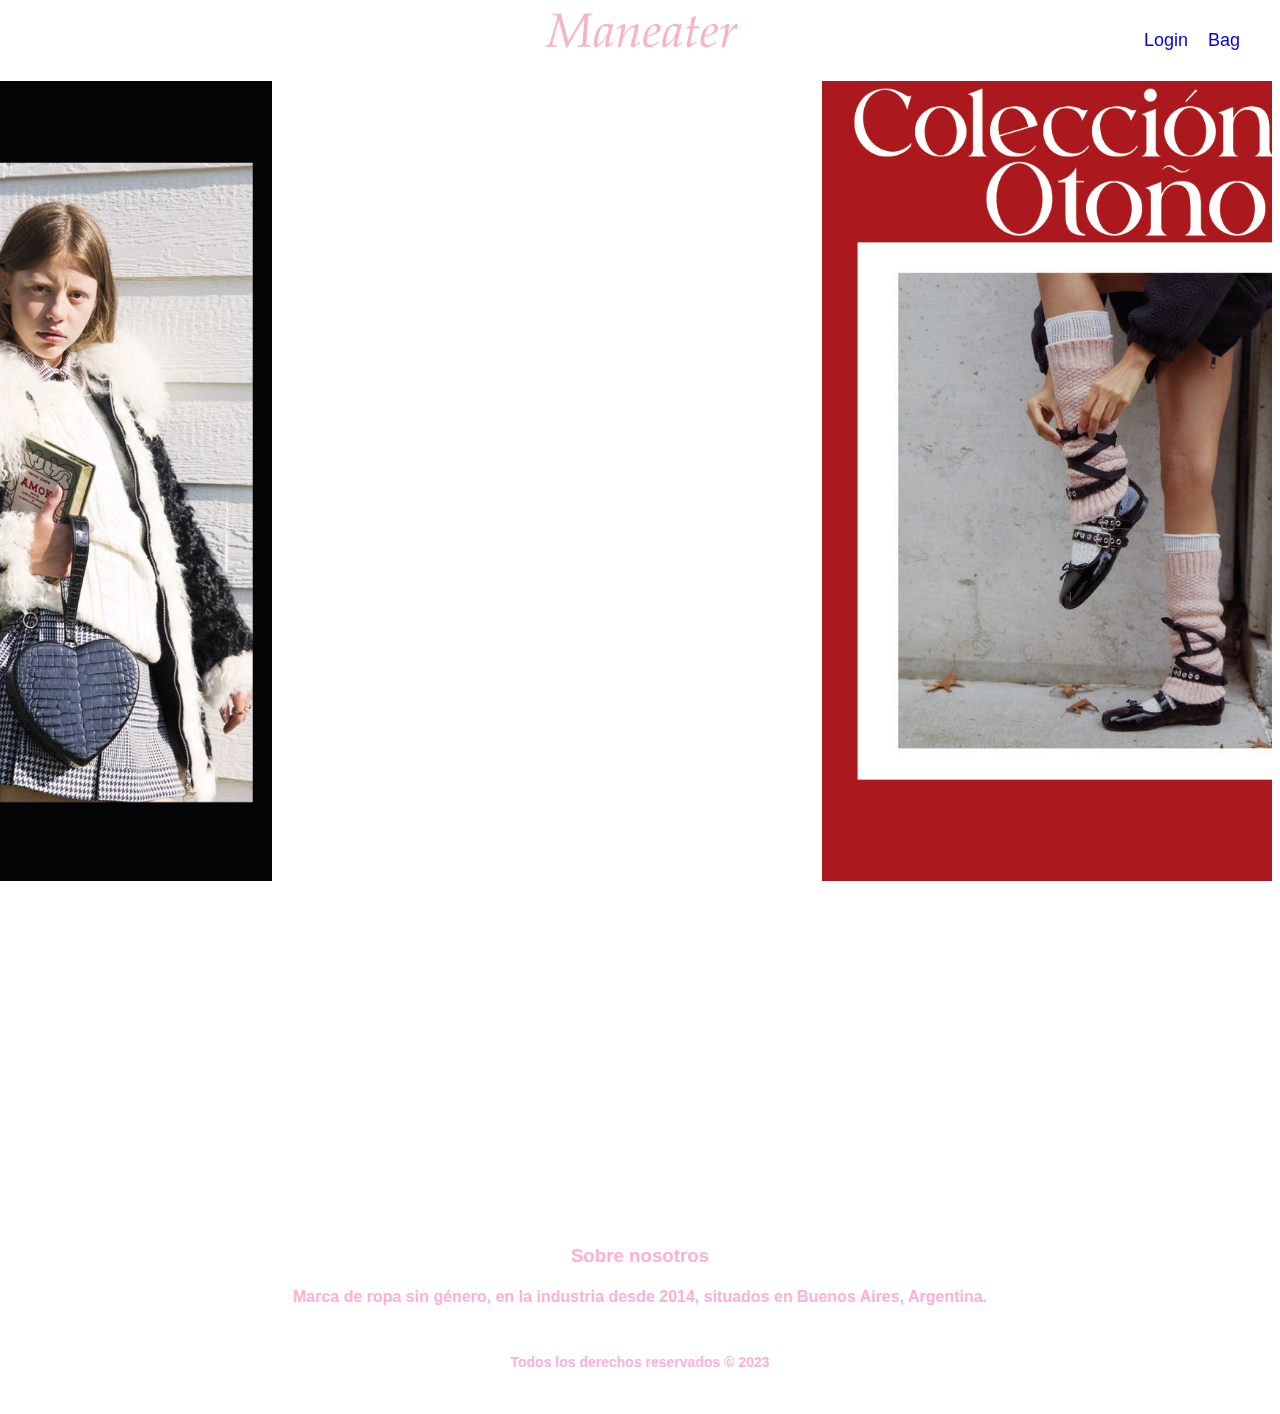
==== commit 48eac4c4: "version.2.0" ====
--- a/index.html
+++ b/index.html
@@ -21,7 +21,7 @@
                 <span><a href="./pages/bag.html">Bag</a></span>
             </span>
             <ul class="menunormal">
-                <li><a href="./pages/todos-los-productos.html">Todos los productos</a></li>
+                <li><a href="./pages/productos.html">Productos</a></li>
                 <li><a href="./pages/nuevo.html">Nuevo</a></li>
                 <li><a href="./pages/invierno.html">Invierno</a></li>
                 <li><a href="./pages/verano.html">Verano</a></li>
--- a/styles/styles.css
+++ b/styles/styles.css
@@ -77,14 +77,6 @@
 }
 
 /*fin animacion*/
-
-.fondonegro {
-  position: relative;
-  width: 100px;
-  height: 100px;
-  margin-top: 100px;
-}
-
 /* menu normal */
 .menunormal {
   list-style: none;
@@ -93,11 +85,13 @@
   top: 0;
   right: 0;
   padding: 30px;
+  text-decoration: none;
 }
 
 .menunormal li {
   display: block;
   margin-right: 20px;
+  text-decoration: none;
 }
 
 .menunormal li a {
@@ -106,8 +100,34 @@
   font-size: 18px;
   font-family: 'Poppins', sans-serif;
 }
+a {
+  text-decoration: none;
+}
+
 
 /* pagina de productos (con grid)*/
+.headerimg {
+  display: flex;
+  justify-content: right;
+  align-items: right;
+  gap: 550px;
+  width: 1850px;
+  height: 803px;
+  margin-top: 10px;
+  animation: slideInDown 2s ease;
+}
+
+@keyframes slideInDown {
+  from {
+    transform: translateY(-100%);
+    opacity: 0;
+  }
+  to {
+    transform: translateY(0);
+    opacity: 1;
+  }
+}
+
 .flex-container {
   display: flex;
   justify-content: flex-end;
@@ -123,6 +143,7 @@
   "foto-4 foto-5 foto-6 foto-6"
   "foto-7 foto-8 foto-8 foto-9";
   grid-gap: 5px;
+  margin-top: -200px;
 }
 
 .grid-container div img {
@@ -209,79 +230,111 @@
 }
 
 /* pagina de coleccion de invierno */
-.imagenes-invierno {
-  display: flex; 
-  justify-content: right; 
+.imagen-cinivierno {
+  display: flex;
+  width: 480px;
+  height: 700px;
+  margin-top: -170px;
+  margin-right: 500px;
+  margin-left: 600px; 
+}
+
+
+.imagen-cards {
+  max-width: 100%;
+  height: auto;
+  margin-right: 100px;
+}
+
+.imagen-cinvierno {
+  display: flex;
+  justify-content: right;
   align-items: right;
-  width: 100%; 
   gap: 50px;
+  animation: slideInDown 2s ease;
+}
+
+@keyframes slideInDown {
+  from {
+    transform: translateY(-100%);
+    opacity: 0;
+  }
+  to {
+    transform: translateY(0);
+    opacity: 1;
+  }
 }
 
 .imagenes-invierno a {
   display: block;
-  text-align: center; 
+  text-align: center;
 }
 
 .imagenes-invierno img {
-  width: 661px;
+  width: 700px;
   height: auto;
   margin-top: -170px;
-}
+  margin-right: -500px;
+}
+
+.cards-container {
+  flex-direction: column;
+  justify-content: ;
+  margin-bottom: 100px;
+  margin-top: -700px;
+  margin-right: 500px;
+  margin-left: 1300px; 
+}
+
+.card-invierno {
+  display: flex;
+  align-items: center;
+  margin-bottom: 10px;
+  gap: 10px; 
+}
+
+.card-details {
+  font-family: 'Poppins', sans-serif;
+  border-radius: 5px;
+  font-size: 14px;
+  width: 200px;
+  
+}
+
+
+.card-imagen {
+  max-width: 100%; 
+  height: auto; 
+  margin-right: 100px;
+}
+
+.boton {
+  background-color: #fdb2d5;
+  color: white;
+  text-decoration: none;
+  padding: 5px 10px;
+  border-radius: 20px;
+  margin: 0 auto;
+  display: inline-block;
+  text-align: center;
+  width: 100px;
+}
+
+.boton.pink {
+  background-color: pink;
+}
+
 /* pagina de coleccion de verano*/
 
-.pagina-negra {
-  background-color: black;
-  color: white;
-}
-
-.imagen-verano img {
-  width: 1237px;
-  height: 695px;
+.imagenes-verano {
   display: block;
-  margin: 0 auto;
-}
-/* menu version blanco */ 
-
-.menublanco {
-  list-style: none;
-  padding: 0;
-  position: fixed;
-  top: 70px;
-  right: 0;
-  padding: 30px;
-  display: flex;
-  flex-direction: column; 
-  align-items: flex-end; 
-}
-
-.menublanco span {
-  margin-inline: 10px;
-  text-align: right;
-  color: white;
-  font-size: 18px;
-  font-family: 'Poppins', sans-serif;
-}
-
-.menunormalblanco {
-  list-style: none;
-  padding: 0;
-  position: left;
-  top: 0;
-  right: 0;
-  padding: 30px;
-}
-
-.menunormalblanco li {
-  display: block;
-  margin-right: 20px;
-}
-
-.menunormalblanco li a {
-  text-decoration: none;
-  color: white
-  font-size: 18px;
-  font-family: 'Poppins', sans-serif;
-} 
+  width: 1200px;
+  height: 669px;
+  margin-left: 400px;
+  margin-top: -170px;
+  animation: slideInLeft 1s forwards; 
+}
+
 
 /* pagina de login */
 
@@ -399,8 +452,6 @@
 
 .card {
   font-family: 'Poppins', sans-serif;
-  border-radius: 5px;
-  border: 1px solid #fdb2d5;
   font-size: 14px;
   width: 200px;
 }
@@ -415,11 +466,11 @@
   color: white;
   text-decoration: none;
   padding: 5px 10px;
-  border-radius: 20px; 
-  margin: px auto; 
+  border-radius: 20px;
+  margin: 0 auto;
   display: inline-block;
   text-align: center;
-  width: 120px; 
+  width: 100px;
 }
 
 .boton.pink {
@@ -427,8 +478,330 @@
 }
 
 /*INICIO DE MEDIA @*/
-/* media query para pantallas entre 480px y 896px index PEQUEÑOS*/
+/* media query para pantallas entre 480px y 896px INDEX PEQUEÑOS*/
 @media (min-width: 480px) and (max-width: 896px) {
+  .centrada {
+    display: block;
+    margin: 0 auto;
+    width: 195px;
+    height: 46.1063px;
+  }
+  
+  .menucostado {
+    list-style: none;
+    padding: 0;
+    position: static;
+    top: 70px;
+    right: 0;
+    padding: 30px;
+    display: flex;
+    flex-direction: column; 
+    align-items: flex-end; 
+    
+  }
+  
+  .menucostado span {
+    margin-inline: 10px;
+    text-align: right;
+    color: rgb(2, 2, 2);
+    font-size: 18px;
+    font-family: 'Poppins', sans-serif;
+  }
+  
+  .menunormal {
+    list-style: none;
+    padding: 0;
+    position: left;
+    top: 0;
+    right: 0;
+    padding: 30px;
+  }
+  
+  .menunormal li {
+    display: block;
+    margin-right: 20px;
+  }
+  
+  .menunormal li a {
+    text-decoration: none;
+    color: black;
+    font-size: 18px;
+    font-family: 'Poppins', sans-serif;
+  }
+  
+  .imagenes {
+    display: flex;
+    flex-direction: column;
+    align-items: center;
+    gap: 5px;
+  }
+  
+  .imagenes img {
+    width: 480px;
+    height: 800px;
+    margin-top: 10px;
+    gap: 5px;
+  }
+  
+  
+  footer {
+    background-color: transparent;
+    color: #fdb2d5;
+    padding: 10px;
+    text-align: center;
+  }
+  
+  .footer-content {
+    margin-top: 350px;
+    margin-bottom: 10px;
+  }
+  
+  h3, h4 {
+    font-family: 'Poppins', sans-serif;
+  }
+  
+  ul {
+    list-style: none;
+    padding: 0;
+  }
+  
+  .footer-bottom {
+    background-color: transparent;
+    padding: 10px;
+    text-align: center;
+  }
+  
+  h2 {
+    font-family: 'Poppins', sans-serif;
+    font-weight: bold;
+  }
+  
+  h2 a {
+    color: transparent;
+    text-decoration: none;
+  }
+  
+  li h2 {
+    font-family: 'Poppins', sans-serif;
+    font-size: 14px;
+  }
+}
+  /* media query para pantallas entre 768px y 1200px todos los PRODUCTOS MEDIANOS*/
+@media (min-width: 768px) and (max-width: 1200px) {
+  
+  .centrada {
+    display: block;
+    margin: 0 auto;
+    width: 195px;
+    height: 46.1063px;
+  }
+  
+  .menucostado {
+    list-style: none;
+    padding: 0;
+    position: fixed;
+    top: 70px;
+    right: 0;
+    padding: 30px;
+    display: flex;
+    flex-direction: column;
+    align-items: flex-end;
+  }
+  
+  .headerimg {
+    display: flex;
+    justify-content: center;
+    align-items: center;
+    gap: 550px;
+    width: 800px;
+    height: 470px;
+    margin-top: 10px;
+    clear: both;
+    margin-left: 180px;
+    animation: slideInDown 2s ease;
+  }
+  
+  .flex-container {
+    display: flex;
+    justify-content: flex-end;
+    justify-content: space-around;
+  }
+  
+  .grid-container {
+    display: grid;
+    grid-template-columns: repeat(3, 3fr);
+    grid-gap: 5px;
+    margin-right: -80px;
+  }
+  
+  .box {
+    width: 100px;
+    height: 100px;
+    background-color: #f0f0f0;
+    border: 2px solid #333;
+    padding: px;
+    text-align: left;
+    display: grid;
+    
+  }
+  
+  footer {
+    background-color: transparent;
+    color: #fdb2d5;
+    text-align: center;
+    position: relative;
+    bottom: 0px;
+    margin-right: -500px; 
+  }
+  
+  .footer-content {
+    margin-top: 350px;
+    margin-bottom: 10px;
+    padding: 12px;
+  }
+  
+  h3, h4 {
+    font-family: 'Poppins', sans-serif;
+  }
+  
+  ul {
+    list-style: none;
+    padding: 0;
+  }
+  
+  .footer-bottom {
+    padding: 10px;
+    text-align: center;
+  }
+  
+  h2 {
+    font-family: 'Poppins', sans-serif;
+    font-weight: bold;
+  }
+  
+  h2 a {
+    text-decoration: none;
+  }
+  
+  li h2 {
+    font-family: 'Poppins', sans-serif;
+    font-size: 14px;
+  }
+}
+  
+ /* media query para pantallas entre 768px y 1200px INDEX MEDIANOS*/
+@media (min-width: 768px) and (max-width: 1200px) {
+  .centrada {
+    display: block;
+    margin: 0 auto;
+    width: 195px;
+    height: 46.1063px;
+  }
+  
+  .menucostado {
+    list-style: none;
+    padding: 0;
+    position: absolute;
+    top: 70px;
+    right: 0;
+    padding: 30px;
+    display: flex;
+    flex-direction: column; 
+    align-items: flex-end; 
+  }
+  
+  .menucostado span {
+    margin-inline: 10px;
+    text-align: right;
+    color: rgb(2, 2, 2);
+    font-size: 18px;
+    font-family: 'Poppins', sans-serif;
+  }
+   
+  .menunormal {
+    list-style: none;
+    padding: 0;
+    position: left;
+    top: 0;
+    right: 0;
+    padding: 30px;
+  }
+  
+  .menunormal li {
+    display: block;
+    margin-right: 20px;
+  }
+  
+  .menunormal li a {
+    text-decoration: none;
+    color: black;
+    font-size: 18px;
+    font-family: 'Poppins', sans-serif;
+  }
+  
+  .imagenes {
+    display: flex;
+    flex-direction: column;
+    align-items: center;
+    margin-left: 70px;
+  }
+  
+  .imagenes img {
+    width: 480px;
+    height: 800px;
+    margin-top: -100px;
+    margin-bottom: 0;
+  }
+  
+
+  footer {
+    background-color: transparent;
+    color: #fdb2d5;
+    padding: 0px;
+    text-align: center;
+    position: fixed;
+    bottom: 0;
+    width: 100%;
+  }
+  
+  .footer-content {
+    margin-top: 0px; 
+    margin-bottom: 0px;
+  }
+  
+  h3, h4 {
+    font-family: 'Poppins', sans-serif;
+  }
+  
+  ul {
+    list-style: none;
+    padding: 0;
+  }
+  
+  .footer-bottom {
+    background-color: transparent;
+    padding: 0px;
+    text-align: center;
+  }
+  
+  h2 {
+    font-family: 'Poppins', sans-serif;
+    font-weight: bold;
+  }
+  
+  h2 a {
+    color: transparent;
+    text-decoration: none;
+  }
+  
+  li h2 {
+    font-family: 'Poppins', sans-serif;
+    font-size: 14px;
+  }
+}
+  /* media query para pantallas entre 480px y 896px todos los PRODUCTOS PEQUEÑAS*/
+@media (min-width: 480px) and (max-width: 896px) {
+  
   .centrada {
     display: block;
     margin: 0 auto;
@@ -456,51 +829,52 @@
     font-family: 'Poppins', sans-serif;
   }
   
-  .menunormal {
-    list-style: none;
-    padding: 0;
-    position: left;
-    top: 0;
-    right: 0;
-    padding: 30px;
-  }
-  
-  .menunormal li {
-    display: block;
-    margin-right: 20px;
-  }
-  
-  .menunormal li a {
-    text-decoration: none;
-    color: black;
-    font-size: 18px;
-    font-family: 'Poppins', sans-serif;
-  }
-  
-  .imagenes {
+  
+  .headerimg {
     display: flex;
-    flex-direction: column;
-    align-items: center;
-    gap: 5px;
-  }
-  
-  .imagenes img {
-    width: 480px;
-    height: 800px;
+    justify-content: right;
+    align-items: right;
+    width: 470px;
+    height: 240px;
     margin-top: 10px;
-    gap: 5px;
-  }
-  
-  
+    clear: both;
+    animation: slideInDown 2s ease;
+  }
+
+  .flex-container {
+    display: flex;
+    justify-content: flex-end;
+    justify-content: space-around;
+  }
+  
+  .grid-container {
+    display: grid;
+    grid-template-columns: repeat(2, 1fr);
+    grid-gap: 5px;
+  }
+  
+  .box {
+    width: 100px;
+    height: 100px;
+    background-color: #f0f0f0;
+    border: 2px solid #333;
+    margin: px;
+    padding: px;
+    text-align: left;
+    display: grid;
+  }
+
   footer {
-    background-color: transparent;
+    width: 300px;
+    height: 200px;
+    background-color: transparent; 
     color: #fdb2d5;
     padding: 10px;
     text-align: center;
   }
   
   .footer-content {
-    margin-top: 350px;
+    margin-top: 400px;
     margin-bottom: 10px;
   }
   
@@ -514,7 +888,7 @@
   }
   
   .footer-bottom {
-    background-color: transparent;
+    background-color: white; 
     padding: 10px;
     text-align: center;
   }
@@ -525,7 +899,7 @@
   }
   
   h2 a {
-    color: transparent;
+    color: white;
     text-decoration: none;
   }
   
@@ -533,9 +907,265 @@
     font-family: 'Poppins', sans-serif;
     font-size: 14px;
   }
-}
-  /* media query para pantallas entre 768px y 1200px todos los productos MEDIANOS*/
-@media (min-width: 768px) and (max-width: 1200px) {
+
+  }
+
+/* pantalla  480px 896px NUEVO CHICA*/
+
+  @media (min-width: 480px) and (max-width: 896px) {
+  
+    .centrada {
+      display: block;
+      margin: 0 auto;
+      width: 195px;
+      height: 46.1063px;
+    }
+    
+    .menucostado {
+      list-style: none;
+      padding: 0;
+      position: fixed;
+      top: 70px;
+      right: 0;
+      padding: 30px;
+      display: flex;
+      flex-direction: column; 
+      align-items: flex-end; 
+    }
+    
+    .menucostado span {
+      margin-inline: 10px;
+      text-align: right;
+      color: rgb(2, 2, 2);
+      font-size: 18px;
+      font-family: 'Poppins', sans-serif;
+    }
+    
+    .menunormal {
+      list-style: none;
+      padding: 0;
+      position: left;
+      top: 0;
+      right: 0;
+      padding: 30px;
+    }
+    
+    .menunormal li {
+      display: block;
+      margin-right: 20px;
+    }
+    
+    .menunormal li a {
+      text-decoration: none;
+      color: black;
+      font-size: 18px;
+      font-family: 'Poppins', sans-serif;
+    }
+
+    .galeria {
+      width: 400px;
+      height: 240px;
+      margin-left: 35px;
+      margin-right: 150px;
+      margin-top: 15px;
+      
+    }
+    
+    .galeria {
+      width: 400px;
+      height: 240px;
+    }
+    
+    .galeria-item {
+      width: 100%;
+      height: 100%;
+      
+    }
+    
+    .galeria-item img {
+      width: 100%;
+      height: 100%;
+      object-fit: cover; 
+    }
+
+    footer {
+      width: 300px;
+      height: 200px;
+      background-color: transparent; 
+      color: #fdb2d5;
+      padding: 10px;
+      text-align: center;
+    }
+    
+    .footer-content {
+      margin-top: 400px;
+      margin-bottom: 10px;
+    }
+    
+    h3, h4 {
+      font-family: 'Poppins', sans-serif;
+    }
+    
+    ul {
+      list-style: none;
+      padding: 0;
+    }
+    
+    .footer-bottom {
+      background-color: white; 
+      padding: 10px;
+      text-align: center;
+    }
+    
+    h2 {
+      font-family: 'Poppins', sans-serif;
+      font-weight: bold;
+    }
+    
+    h2 a {
+      color: white;
+      text-decoration: none;
+    }
+    
+    li h2 {
+      font-family: 'Poppins', sans-serif;
+      font-size: 14px;
+    }
+  
+    }
+/* pantalla 768px 1200px MEDIANO NUEVO*/
+  @media (min-width: 768px) and (max-width: 1200px) {
+  
+    .centrada {
+      display: block;
+      margin: 0 auto;
+      width: 195px;
+      height: 46.1063px;
+    }
+    
+    .menucostado {
+      list-style: none;
+      padding: 0;
+      position: fixed;
+      top: 70px;
+      right: 0;
+      padding: 30px;
+      display: flex;
+      flex-direction: column; 
+      align-items: flex-end; 
+    }
+    
+    .menucostado span {
+      margin-inline: 10px;
+      text-align: right;
+      color: rgb(2, 2, 2);
+      font-size: 18px;
+      font-family: 'Poppins', sans-serif;
+    }
+    
+    .menunormal {
+      list-style: none;
+      padding: 0;
+      position: left;
+      top: 0;
+      right: 0;
+      padding: 30px;
+    }
+    
+    .menunormal li {
+      display: block;
+      margin-right: 20px;
+    }
+    
+    .menunormal li a {
+      text-decoration: none;
+      color: black;
+      font-size: 18px;
+      font-family: 'Poppins', sans-serif;
+    }
+
+    .galeria {
+      width: 600px;
+      height: 340px;
+      margin-left: 85px;
+      margin-right: px;
+      margin-top: 15px;
+      
+    }
+    
+    .galeria {
+      width: 600px;
+      height: 340px;
+    }
+    
+    .galeria-item {
+      width: 100%;
+      height: 100%;
+      
+    }
+    
+    .galeria-item img {
+      width: 100%;
+      height: 100%;
+      object-fit: cover; 
+    }
+
+    footer {
+      width: 400px;
+      height: 240px;
+      background-color: transparent; 
+      color: #fdb2d5;
+      padding: 10px;
+      text-align: center;
+    }
+    
+    .footer-content {
+      margin-top: 700px;
+      margin-right: -335px;
+      justify-content: center;
+      
+      
+    }
+    
+    h3, h4 {
+      font-family: 'Poppins', sans-serif;
+      
+    }
+    
+    ul {
+      list-style: none;
+      padding: 0;
+    }
+    
+    .footer-bottom {
+      background-color: white; 
+      padding: 10px;
+      text-align: center;
+    }
+    
+    h2 {
+      font-family: 'Poppins', sans-serif;
+      font-weight: bold;
+      
+    }
+    
+    h2 a {
+      color: white;
+      text-decoration: none; 
+    }
+    
+    li h2 {
+      font-family: 'Poppins', sans-serif;
+      font-size: 10px;
+      margin-right: -335px;
+      justify-content: center;
+    }
+
+  } 
+
+/* pantalla LOGIN CHICO*/
+
+@media (min-width: 480px) and (max-width: 896px) {
   
   .centrada {
     display: block;
@@ -564,39 +1194,77 @@
     font-family: 'Poppins', sans-serif;
   }
   
-  .flex-container {
-    display: flex;
-    justify-content: flex-end;
-    justify-content: space-around;
-  }
-  
-  .grid-container {
-    display: grid;
-    grid-template-columns: repeat(3, 3fr);
-    grid-gap: 5px;
-  }
-  
-  .box {
-    width: 120px;
-    height: 120px;
-    background-color: #f0f0f0;
-    border: 2px solid #333;
-    margin: px;
-    padding: px;
-    text-align: left;
-    display: grid;
+  form {
+    max-width: 400px;
+    margin: 0 auto;
+    margin-top: 170px;
+    background: transparent;
+    padding: 20px;
+    border-radius: 10px;
+    position: relative;
+    color: white;
+  }
+  
+  .form-label {
+    font-family: 'Poppins', sans-serif;
+    font-weight: bold;
+  }
+  
+  .form-control {
+    font-family: 'Poppins', sans-serif;
+    width: 100%;
+    padding: 0.375rem 0.75rem;
+    font-size: 1rem;
+    border: 1px solid #ced4da;
+    border-radius: 0.25rem;
+  }
+  
+  .form-text {
+    color: white;
+    font-family: 'Poppins', sans-serif;
+    font-size: 0.875rem;
+    
+  }
+  
+  .form-check-input {
+    width: 18px;
+    height: 18px;
+  }
+  
+  .form-check-label {
+    margin-left: 30px;
+  }
+  
+  .btn-color {
+    background-color: #fdb2d5;
+    color: white;
+    border-radius: 20px; 
+    padding: 0.375rem 0.75rem;
+    font-size: 1rem;
+    cursor: pointer;
+  }
+  
+  .btn-color:hover {
+    background-color: #6e485a;
+  }
+     
+  .encabezado-con-fondo {
+    background-image: url('../multimedia/lesafondo2.jpg');
+    background-size: cover; 
+    background-repeat: no-repeat; 
   }
 
   footer {
-    background-color: transparent; 
+    background-color: transparent;
     color: #fdb2d5;
     padding: 10px;
     text-align: center;
+    margin-top: 250px;
   }
   
   .footer-content {
-    margin-top: 350px;
     margin-bottom: 10px;
+    margin-top: 340px;
   }
   
   h3, h4 {
@@ -609,7 +1277,7 @@
   }
   
   .footer-bottom {
-    background-color: white; 
+    background-color: transparent;
     padding: 10px;
     text-align: center;
   }
@@ -620,7 +1288,7 @@
   }
   
   h2 a {
-    color: white;
+    color: transparent;
     text-decoration: none;
   }
   
@@ -628,13 +1296,12 @@
     font-family: 'Poppins', sans-serif;
     font-size: 14px;
   }
-
-  }
-
-  
- /* media query para pantallas entre 768px y 1200px index MEDIANOS*/
+}
+  
+  /*pantalla LOGIN MEDIANO*/
+
 @media (min-width: 768px) and (max-width: 1200px) {
-  .centrada {
+   .centrada {
     display: block;
     margin: 0 auto;
     width: 195px;
@@ -660,63 +1327,92 @@
     font-size: 18px;
     font-family: 'Poppins', sans-serif;
   }
-   
-  .menunormal {
-    list-style: none;
-    padding: 0;
-    position: left;
-    top: 0;
-    right: 0;
-    padding: 30px;
-  }
-  
-  .menunormal li {
-    display: block;
-    margin-right: 20px;
-  }
-  
-  .menunormal li a {
-    text-decoration: none;
-    color: black;
-    font-size: 18px;
-    font-family: 'Poppins', sans-serif;
-  }
-  
-  .imagenes {
-    display: flex;
-    flex-direction: column;
-    align-items: center;
-  }
-
-  .imagenes img {
-    width: 480px;
-    height: 800px;
-    margin-top: 150px;
-    margin-bottom: 0;
-  }
-
-  .fondonegro {
-    text-align: center;
-  }
-
-  .fondonegro img {
-    max-width: 100px;
-  }
-
-  footer {
-    background-color: transparent; 
-    color: #fdb2d5;
-    padding: 10px;
-    text-align: center;
-  }
+  
+     
+  .encabezado-con-fondo {
+    background-image: url('../multimedia/lesafondo1.jpg');
+    background-size: cover; 
+    background-repeat: no-repeat; 
+  }
+
+  form {
+    max-width: 600px;
+    margin: 0 auto;
+    margin-top: 170px;
+    background: transparent;
+    padding: 20px;
+    border-radius: 10px;
+    position: relative;
+    color: white;
+  }
+  
+  .form-label {
+    font-family: 'Poppins', sans-serif;
+    font-weight: bold;
+  }
+  
+  .form-control {
+    font-family: 'Poppins', sans-serif;
+    width: 100%;
+    padding: 0.375rem 0.75rem;
+    font-size: 1rem;
+    border: 1px solid #ced4da;
+    border-radius: 0.25rem;
+  }
+  
+  .form-text {
+    color: white;
+    font-family: 'Poppins', sans-serif;
+    font-size: 0.875rem;
+    
+  }
+  
+  .form-check-input {
+    width: 18px;
+    height: 18px;
+  }
+  
+  .form-check-label {
+    margin-left: 30px;
+  }
+  
+  .btn-color {
+    background-color: #fdb2d5;
+    color: white;
+    border-radius: 20px; 
+    padding: 0.375rem 0.75rem;
+    font-size: 1rem;
+    cursor: pointer;
+  }
+  
+  .btn-color:hover {
+    background-color: #6e485a;
+  }
+
+  
+
+.footer {
+  width: 100%;
+  background-color: transparent; 
+  color: #fdb2d5;
+  padding: 10px;
+  text-align: center;
+  position: fixed;
+  bottom: 0;
+  margin-top: -500zpx;
+}
+
+
+
   
   .footer-content {
-    margin-top: 350px;
-    margin-bottom: 10px;
+    justify-content: center;
+    margin-left: 35px;
   }
   
   h3, h4 {
     font-family: 'Poppins', sans-serif;
+    
   }
   
   ul {
@@ -725,7 +1421,7 @@
   }
   
   .footer-bottom {
-    background-color: white; 
+    background-color: transparent; 
     padding: 10px;
     text-align: center;
   }
@@ -733,21 +1429,25 @@
   h2 {
     font-family: 'Poppins', sans-serif;
     font-weight: bold;
+    justify-content: center;
   }
   
   h2 a {
-    color: white;
+    color: transparent;
     text-decoration: none;
+    justify-content: center;
   }
   
   li h2 {
     font-family: 'Poppins', sans-serif;
-    font-size: 14px;
-  }
-
-}
-  
-  /* media query para pantallas entre 480px y 896px todos los productos PEQUEÑAS*/
+    font-size: 10px;
+    justify-content: center;
+    margin-left: 35px;
+   
+  } 
+}
+  
+/*pantalla de COLECCION CHICO*/
 @media (min-width: 480px) and (max-width: 896px) {
   
   .centrada {
@@ -796,43 +1496,58 @@
     color: black;
     font-size: 18px;
     font-family: 'Poppins', sans-serif;
-  }
-
-  .flex-container {
-    display: flex;
-    justify-content: flex-end;
-    justify-content: space-around;
-  }
-  
-  .grid-container {
-    display: grid;
-    grid-template-columns: repeat(2, 1fr);
-    grid-gap: 5px;
-  }
-  
-  .box {
-    width: 100px;
-    height: 100px;
-    background-color: #f0f0f0;
-    border: 2px solid #333;
-    margin: px;
-    padding: px;
-    text-align: left;
-    display: grid;
-  }
-
+  } 
+  
+  .carousel {
+    width: 400px;
+    height: 200px;
+    margin-left: 50px;
+    margin-top: 15px;
+    margin-bottom: 10px
+  }
+  
+  .carousel-inner {
+    width: 100%;
+    height: 100%;
+  }
+  
+  .carousel-item {
+    width: 100%;
+    height: 100%;
+    
+  }
+  
+  .carousel-item img {
+    width: 100%;
+    height: 100%;
+    object-fit: cover; 
+  }
+  
+  .carousel-control-prev-icon,
+  .carousel-control-next-icon {
+    background-color: black;
+    
+  }
+  
+  .carousel-control-prev,
+  .carousel-control-next {
+    background-color: transparent;
+    
+  }
   footer {
-    width: 300px;
+    width: 200px;
     height: 200px;
     background-color: transparent; 
     color: #fdb2d5;
     padding: 10px;
     text-align: center;
+    margin-top: -350px;
   }
   
   .footer-content {
-    margin-top: 400px;
-    margin-bottom: 10px;
+    justify-content: center;
+    margin-left: 35px;
+    margin-right: -230px;
   }
   
   h3, h4 {
@@ -845,7 +1560,7 @@
   }
   
   .footer-bottom {
-    background-color: white; 
+    background-color: transparent; 
     padding: 10px;
     text-align: center;
   }
@@ -853,276 +1568,28 @@
   h2 {
     font-family: 'Poppins', sans-serif;
     font-weight: bold;
+    justify-content: center;
   }
   
   h2 a {
-    color: white;
+    color: transparent;
     text-decoration: none;
+    justify-content: center;
   }
   
   li h2 {
     font-family: 'Poppins', sans-serif;
-    font-size: 14px;
-  }
-
-  }
-
-/* pantalla chica de nuevo 480px 896px*/
-
-  @media (min-width: 480px) and (max-width: 896px) {
-  
-    .centrada {
-      display: block;
-      margin: 0 auto;
-      width: 195px;
-      height: 46.1063px;
-    }
-    
-    .menucostado {
-      list-style: none;
-      padding: 0;
-      position: fixed;
-      top: 70px;
-      right: 0;
-      padding: 30px;
-      display: flex;
-      flex-direction: column; 
-      align-items: flex-end; 
-    }
-    
-    .menucostado span {
-      margin-inline: 10px;
-      text-align: right;
-      color: rgb(2, 2, 2);
-      font-size: 18px;
-      font-family: 'Poppins', sans-serif;
-    }
-    
-    .menunormal {
-      list-style: none;
-      padding: 0;
-      position: left;
-      top: 0;
-      right: 0;
-      padding: 30px;
-    }
-    
-    .menunormal li {
-      display: block;
-      margin-right: 20px;
-    }
-    
-    .menunormal li a {
-      text-decoration: none;
-      color: black;
-      font-size: 18px;
-      font-family: 'Poppins', sans-serif;
-    }
-
-    .galeria {
-      width: 400px;
-      height: 240px;
-      margin-left: 35px;
-      margin-right: 150px;
-      margin-top: 15px;
-      
-    }
-    
-    .galeria {
-      width: 400px;
-      height: 240px;
-    }
-    
-    .galeria-item {
-      width: 100%;
-      height: 100%;
-      
-    }
-    
-    .galeria-item img {
-      width: 100%;
-      height: 100%;
-      object-fit: cover; 
-    }
-
-    footer {
-      background-color: transparent;
-      color: #fdb2d5;
-      padding: 10px;
-      text-align: center;
-      margin-top: 450px;
-    }
-    
-    .footer-content {
-      margin-top: 350px;
-      margin-bottom: 10px;
-    }
-    
-    h3, h4 {
-      font-family: 'Poppins', sans-serif;
-    }
-    
-    ul {
-      list-style: none;
-      padding: 0;
-    }
-    
-    .footer-bottom {
-      background-color: transparent;
-      padding: 10px;
-      text-align: center;
-    }
-    
-    h2 {
-      font-family: 'Poppins', sans-serif;
-      font-weight: bold;
-    }
-    
-    h2 a {
-      color: transparent;
-      text-decoration: none;
-    }
-    
-    li h2 {
-      font-family: 'Poppins', sans-serif;
-      font-size: 14px;
-    }
-  }
-/* pantalla mediana de nuevo 768px 1200px*/
-  @media (min-width: 768px) and (max-width: 1200px) {
-  
-    .centrada {
-      display: block;
-      margin: 0 auto;
-      width: 195px;
-      height: 46.1063px;
-    }
-    
-    .menucostado {
-      list-style: none;
-      padding: 0;
-      position: fixed;
-      top: 70px;
-      right: 0;
-      padding: 30px;
-      display: flex;
-      flex-direction: column; 
-      align-items: flex-end; 
-    }
-    
-    .menucostado span {
-      margin-inline: 10px;
-      text-align: right;
-      color: rgb(2, 2, 2);
-      font-size: 18px;
-      font-family: 'Poppins', sans-serif;
-    }
-    
-    .menunormal {
-      list-style: none;
-      padding: 0;
-      position: left;
-      top: 0;
-      right: 0;
-      padding: 30px;
-    }
-    
-    .menunormal li {
-      display: block;
-      margin-right: 20px;
-    }
-    
-    .menunormal li a {
-      text-decoration: none;
-      color: black;
-      font-size: 18px;
-      font-family: 'Poppins', sans-serif;
-    }
-
-    .galeria {
-      width: 600px;
-      height: 340px;
-      margin-left: 85px;
-      margin-right: px;
-      margin-top: 15px;
-      
-    }
-    
-    .galeria {
-      width: 600px;
-      height: 340px;
-    }
-    
-    .galeria-item {
-      width: 100%;
-      height: 100%;
-      
-    }
-    
-    .galeria-item img {
-      width: 100%;
-      height: 100%;
-      object-fit: cover; 
-    }
-
-    footer {
-      width: 400px;
-      height: 240px;
-      background-color: transparent; 
-      color: #fdb2d5;
-      padding: 10px;
-      text-align: center;
-    }
-    
-    .footer-content {
-      margin-top: 700px;
-      margin-right: -335px;
-      justify-content: center;
-      
-      
-    }
-    
-    h3, h4 {
-      font-family: 'Poppins', sans-serif;
-      
-    }
-    
-    ul {
-      list-style: none;
-      padding: 0;
-    }
-    
-    .footer-bottom {
-      background-color: white; 
-      padding: 10px;
-      text-align: center;
-    }
-    
-    h2 {
-      font-family: 'Poppins', sans-serif;
-      font-weight: bold;
-      
-    }
-    
-    h2 a {
-      color: white;
-      text-decoration: none; 
-    }
-    
-    li h2 {
-      font-family: 'Poppins', sans-serif;
-      font-size: 10px;
-      margin-right: -335px;
-      justify-content: center;
-    }
-
-  } 
-
-/* pantalla login pantalla pequeña*/
-
-@media (min-width: 480px) and (max-width: 896px) {
-  
-  .centrada {
+    font-size: 10px;
+    justify-content: center;
+    margin-left: 35px;
+    margin-right: -230px;
+   
+  }
+   }
+  
+/*pantalla de COLECCION MEDIANO*/
+@media (min-width: 768px) and (max-width: 1200px) {
+   .centrada {
     display: block;
     margin: 0 auto;
     width: 195px;
@@ -1149,80 +1616,83 @@
     font-family: 'Poppins', sans-serif;
   }
   
-  form {
-    max-width: 400px;
-    margin: 0 auto;
-    margin-top: 170px;
-    background: transparent;
-    padding: 20px;
-    border-radius: 10px;
-    position: relative;
-    color: white;
-  }
-  
-  .form-label {
-    font-family: 'Poppins', sans-serif;
-    font-weight: bold;
-  }
-  
-  .form-control {
-    font-family: 'Poppins', sans-serif;
+  .menunormal {
+    list-style: none;
+    padding: 0;
+    position: left;
+    top: 0;
+    right: 0;
+    padding: 30px;
+  }
+  
+  .menunormal li {
+    display: block;
+    margin-right: 20px;
+  }
+  
+  .menunormal li a {
+    text-decoration: none;
+    color: black;
+    font-size: 18px;
+    font-family: 'Poppins', sans-serif;
+  }
+
+  .carousel {
+    width: 600px;
+    height: 340px;
+    margin-left: 85px;
+    margin-top: 15px;
+    margin-bottom: 20px
+  }
+  
+  .carousel-inner {
     width: 100%;
-    padding: 0.375rem 0.75rem;
-    font-size: 1rem;
-    border: 1px solid #ced4da;
-    border-radius: 0.25rem;
-  }
-  
-  .form-text {
-    color: white;
-    font-family: 'Poppins', sans-serif;
-    font-size: 0.875rem;
-    
-  }
-  
-  .form-check-input {
-    width: 18px;
-    height: 18px;
-  }
-  
-  .form-check-label {
-    margin-left: 30px;
-  }
-  
-  .btn-color {
-    background-color: #fdb2d5;
-    color: white;
-    border-radius: 20px; 
-    padding: 0.375rem 0.75rem;
-    font-size: 1rem;
-    cursor: pointer;
-  }
-  
-  .btn-color:hover {
-    background-color: #6e485a;
-  }
-     
-  .encabezado-con-fondo {
-    background-image: url('../multimedia/lesafondo2.jpg');
-    background-size: cover; 
-    background-repeat: no-repeat; 
-  }
-
+    height: 100%;
+  }
+  
+  .carousel-item {
+    width: 100%;
+    height: 100%;
+    
+  }
+  
+  .carousel-item img {
+    width: 100%;
+    height: 100%;
+    object-fit: cover; 
+  }
+  
+  .carousel-control-prev-icon,
+  .carousel-control-next-icon {
+    background-color: black;
+    
+  }
+  
+  .carousel-control-prev,
+  .carousel-control-next {
+    background-color: transparent;
+  
+  }
   footer {
-    background-color: transparent;
+    width: 400px;
+    height: 240px;
+    background-color: transparent; 
     color: #fdb2d5;
     padding: 10px;
     text-align: center;
-    margin-top: 300px;
   }
   
   .footer-content {
-    margin-bottom: 10px;
+    margin-top: 100px;
+    margin-right: -335px;
+    justify-content: center;
+    
+    
   }
   
   h3, h4 {
     font-family: 'Poppins', sans-serif;
+    
   }
   
   ul {
@@ -1231,7 +1701,7 @@
   }
   
   .footer-bottom {
-    background-color: transparent;
+    background-color: white; 
     padding: 10px;
     text-align: center;
   }
@@ -1239,23 +1709,142 @@
   h2 {
     font-family: 'Poppins', sans-serif;
     font-weight: bold;
+    
   }
   
   h2 a {
-    color: transparent;
-    text-decoration: none;
+    color: white;
+    text-decoration: none; 
   }
   
   li h2 {
     font-family: 'Poppins', sans-serif;
-    font-size: 14px;
-  }
-}
-  
-  /*pantalla mediana de login*/
-
+    font-size: 10px;
+    margin-right: -335px;
+    justify-content: center;
+  }
+
+} 
+
+/* pantalla pantalla INVIERNO CHICO*/
+@media (min-width: 480px) and (max-width: 896px) {
+.centrada {
+  display: block;
+  margin: 0 auto;
+  width: 195px;
+  height: 46.1063px;
+}
+
+.menucostado {
+  list-style: none;
+  padding: 0;
+  position: fixed;
+  top: 70px;
+  right: 0;
+  padding: 30px;
+  display: flex;
+  flex-direction: column;
+  align-items: flex-end;
+}
+
+.imagen-cinivierno {
+  display: flex;
+  width: 280px;
+  height: 480px;
+  margin-top: 50px;
+  margin-right: 500px;
+  margin-left: 100px; 
+}
+
+
+.imagen-cards {
+  max-width: 100%;
+  height: auto;
+  margin-right: 500px;
+  margin-left: 100px; 
+}
+
+.imagen-cinvierno {
+  display: flex;
+  justify-content: right;
+  align-items: right;
+  gap: 50px;
+  animation: slideInDown 2s ease;
+}
+
+@keyframes slideInDown {
+  from {
+    transform: translateY(-100%);
+    opacity: 0;
+  }
+  to {
+    transform: translateY(0);
+    opacity: 1;
+  }
+}
+
+.imagenes-invierno a {
+  display: block;
+  text-align: center;
+}
+
+.imagenes-invierno img {
+  width: 700px;
+  height: auto;
+  margin-top: -170px;
+  margin-right: -500px;
+}
+
+.cards-container {
+  flex-direction: column;
+  margin-bottom: 100px;
+  margin-top: 100px;
+  margin-right: 350px;
+  margin-left: 170px; 
+}
+
+.card-invierno {
+  display: flex;
+  align-items: center;
+  margin-bottom: 10px;
+  gap: 10px; 
+}
+
+.card-details {
+  font-family: 'Poppins', sans-serif;
+  border-radius: 5px;
+  font-size: 14px;
+  width: 200px;
+  
+}
+
+
+.card-imagen {
+  max-width: 100%; 
+  height: auto; 
+  margin-right: 100px;
+}
+
+.boton {
+  background-color: #fdb2d5;
+  color: white;
+  text-decoration: none;
+  padding: 5px 10px;
+  border-radius: 20px;
+  margin: 0 auto;
+  display: inline-block;
+  text-align: center;
+  width: 100px;
+}
+
+.boton.pink {
+  background-color: pink;
+}
+}
+  
+ /* pantalla pantalla VERANO MEDIANO*/
 @media (min-width: 768px) and (max-width: 1200px) {
-   .centrada {
+  .centrada {
     display: block;
     margin: 0 auto;
     width: 195px;
@@ -1270,140 +1859,30 @@
     right: 0;
     padding: 30px;
     display: flex;
-    flex-direction: column; 
-    align-items: flex-end; 
-  }
-  
-  .menucostado span {
-    margin-inline: 10px;
-    text-align: right;
-    color: rgb(2, 2, 2);
-    font-size: 18px;
-    font-family: 'Poppins', sans-serif;
-  }
-  
-     
-  .encabezado-con-fondo {
-    background-image: url('../multimedia/lesafondo1.jpg');
-    background-size: cover; 
-    background-repeat: no-repeat; 
-  }
-
-  form {
-    max-width: 600px;
-    margin: 0 auto;
+    flex-direction: column;
+    align-items: flex-end;
+  } 
+  
+  .imagenes-verano {
+    margin-left: 0px;
+    margin-top: -170px;
+    width: 720px;  
+    height: 480px;
+    
+  }
+
+  .imagenes-verano img {
+    width: 720px;  
+    height: 480px;
+    margin-left: 0px;
     margin-top: 170px;
-    background: transparent;
-    padding: 20px;
-    border-radius: 10px;
-    position: relative;
-    color: white;
-  }
-  
-  .form-label {
-    font-family: 'Poppins', sans-serif;
-    font-weight: bold;
-  }
-  
-  .form-control {
-    font-family: 'Poppins', sans-serif;
-    width: 100%;
-    padding: 0.375rem 0.75rem;
-    font-size: 1rem;
-    border: 1px solid #ced4da;
-    border-radius: 0.25rem;
-  }
-  
-  .form-text {
-    color: white;
-    font-family: 'Poppins', sans-serif;
-    font-size: 0.875rem;
-    
-  }
-  
-  .form-check-input {
-    width: 18px;
-    height: 18px;
-  }
-  
-  .form-check-label {
-    margin-left: 30px;
-  }
-  
-  .btn-color {
-    background-color: #fdb2d5;
-    color: white;
-    border-radius: 20px; 
-    padding: 0.375rem 0.75rem;
-    font-size: 1rem;
-    cursor: pointer;
-  }
-  
-  .btn-color:hover {
-    background-color: #6e485a;
-  }
-
-  /* Resto de tus estilos CSS aquí */
-
-.footer {
-  width: 100%;
-  background-color: transparent; 
-  color: #fdb2d5;
-  padding: 10px;
-  text-align: center;
-  position: fixed;
-  bottom: 0;
-  margin-top: -500zpx;
-}
-
-/* Resto de tus estilos CSS aquí */
-
-  
-  .footer-content {
-    justify-content: center;
-    margin-left: 35px;
-  }
-  
-  h3, h4 {
-    font-family: 'Poppins', sans-serif;
-    
-  }
-  
-  ul {
-    list-style: none;
-    padding: 0;
-  }
-  
-  .footer-bottom {
-    background-color: transparent; 
-    padding: 10px;
-    text-align: center;
-  }
-  
-  h2 {
-    font-family: 'Poppins', sans-serif;
-    font-weight: bold;
-    justify-content: center;
-  }
-  
-  h2 a {
-    color: transparent;
-    text-decoration: none;
-    justify-content: center;
-  }
-  
-  li h2 {
-    font-family: 'Poppins', sans-serif;
-    font-size: 10px;
-    justify-content: center;
-    margin-left: 35px;
-   
-  } 
-}
-  
-/*pantalla de coleccion pequeña*/
+    
+    animation: slideInLeft 1s forwards; 
+  }
+}
+
+/* pantalla pantalla VERANO CHICO*/
 @media (min-width: 480px) and (max-width: 896px) {
-  
   .centrada {
     display: block;
     margin: 0 auto;
@@ -1419,131 +1898,29 @@
     right: 0;
     padding: 30px;
     display: flex;
-    flex-direction: column; 
-    align-items: flex-end; 
-  }
-  
-  .menucostado span {
-    margin-inline: 10px;
-    text-align: right;
-    color: rgb(2, 2, 2);
-    font-size: 18px;
-    font-family: 'Poppins', sans-serif;
-  }
-  
-  .menunormal {
-    list-style: none;
-    padding: 0;
-    position: left;
-    top: 0;
-    right: 0;
-    padding: 30px;
-  }
-  
-  .menunormal li {
-    display: block;
-    margin-right: 20px;
-  }
-  
-  .menunormal li a {
-    text-decoration: none;
-    color: black;
-    font-size: 18px;
-    font-family: 'Poppins', sans-serif;
+    flex-direction: column;
+    align-items: flex-end;
   } 
   
-  .carousel {
-    width: 400px;
-    height: 200px;
-    margin-left: 50px;
-    margin-top: 15px;
-    margin-bottom: 10px
-  }
-  
-  .carousel-inner {
-    width: 100%;
-    height: 100%;
-  }
-  
-  .carousel-item {
-    width: 100%;
-    height: 100%;
-    
-  }
-  
-  .carousel-item img {
-    width: 100%;
-    height: 100%;
-    object-fit: cover; 
-  }
-  
-  .carousel-control-prev-icon,
-  .carousel-control-next-icon {
-    background-color: black;
-    
-  }
-  
-  .carousel-control-prev,
-  .carousel-control-next {
-    background-color: transparent;
-    
-  }
-  footer {
-    width: 200px;
-    height: 200px;
-    background-color: transparent; 
-    color: #fdb2d5;
-    padding: 10px;
-    text-align: center;
-    margin-top: -350px;
-  }
-  
-  .footer-content {
-    justify-content: center;
-    margin-left: 35px;
-    margin-right: -230px;
-  }
-  
-  h3, h4 {
-    font-family: 'Poppins', sans-serif;
-  }
-  
-  ul {
-    list-style: none;
-    padding: 0;
-  }
-  
-  .footer-bottom {
-    background-color: transparent; 
-    padding: 10px;
-    text-align: center;
-  }
-  
-  h2 {
-    font-family: 'Poppins', sans-serif;
-    font-weight: bold;
-    justify-content: center;
-  }
-  
-  h2 a {
-    color: transparent;
-    text-decoration: none;
-    justify-content: center;
-  }
-  
-  li h2 {
-    font-family: 'Poppins', sans-serif;
-    font-size: 10px;
-    justify-content: center;
-    margin-left: 35px;
-    margin-right: -230px;
-   
-  }
-   }
-  
-/*pantalla de coleccion mediana*/
-@media (min-width: 768px) and (max-width: 1200px) {
-   .centrada {
+  .imagenes-verano {
+    margin-left: 0px;
+    margin-top: -170px;
+    
+  }
+
+  .imagenes-verano img {
+    width: 480px;  
+    height: 350px;
+    margin-left: 0px;
+    margin-top: 170px;
+    
+    animation: slideInLeft 1s forwards; 
+  }
+}
+  
+  /* pantalla pantalla BAG CHICO*/
+@media (min-width: 480px) and (max-width: 896px) {
+  .centrada {
     display: block;
     margin: 0 auto;
     width: 195px;
@@ -1558,146 +1935,160 @@
     right: 0;
     padding: 30px;
     display: flex;
+    flex-direction: column;
+    align-items: flex-end;
+  } 
+  .card-container {
+    display: flex;
     flex-direction: column; 
-    align-items: flex-end; 
-  }
-  
-  .menucostado span {
-    margin-inline: 10px;
-    text-align: right;
-    color: rgb(2, 2, 2);
-    font-size: 18px;
-    font-family: 'Poppins', sans-serif;
-  }
-  
-  .menunormal {
+    align-items: center; 
+  }
+  
+  .card {
+    font-family: 'Poppins', sans-serif;
+    font-size: 14px;
+    width: 200px;
+    margin-bottom: 10px; 
+  }
+  
+  .card-img {
+    height: 200px;
+    width: 200px;
+  }
+  
+  .boton {
+    background-color: #fdb2d5;
+    color: white;
+    text-decoration: none;
+    padding: 5px 10px;
+    border-radius: 20px;
+    text-align: center;
+    width: 100px;
+    display: inline-block;
+  }
+  
+  .boton.pink {
+    background-color: pink;
+  }
+  
+  
+}
+
+ /* pantalla pantalla INVIERNO CHICO*/
+@media (min-width: 768px) and (max-width: 1200px) {
+  .centrada {
+    display: block;
+    margin: 0 auto;
+    width: 195px;
+    height: 46.1063px;
+  }
+  
+  .menucostado {
     list-style: none;
     padding: 0;
-    position: left;
-    top: 0;
+    position: fixed;
+    top: 70px;
     right: 0;
     padding: 30px;
-  }
-  
-  .menunormal li {
+    display: flex;
+    flex-direction: column;
+    align-items: flex-end;
+  }
+  
+  .imagen-cinivierno {
+    display: flex;
+    width: 280px;
+    height: 480px;
+    margin-top: 50px;
+    margin-right: 500px;
+    margin-left: 250px; 
+  }
+  
+  
+  .imagen-cards {
+    max-width: 100%;
+    height: auto;
+    margin-right: 500px;
+    margin-left: 250px; 
+  }
+  
+  .imagen-cinvierno {
+    display: flex;
+    justify-content: right;
+    align-items: right;
+    gap: 50px;
+    animation: slideInDown 2s ease;
+  }
+  
+  @keyframes slideInDown {
+    from {
+      transform: translateY(-100%);
+      opacity: 0;
+    }
+    to {
+      transform: translateY(0);
+      opacity: 1;
+    }
+  }
+  
+  .imagenes-invierno a {
     display: block;
-    margin-right: 20px;
-  }
-  
-  .menunormal li a {
+    text-align: center;
+  }
+  
+  .imagenes-invierno img {
+    width: 700px;
+    height: auto;
+    margin-top: -170px;
+    margin-right: -500px;
+  }
+  
+  .cards-container {
+    flex-direction: column;
+    margin-bottom: 100px;
+    margin-top: 100px;
+    margin-right: 350px;
+    margin-left: 300px; 
+  }
+  
+  .card-invierno {
+    display: flex;
+    align-items: center;
+    margin-bottom: 10px;
+    gap: 10px; 
+  }
+  
+  .card-details {
+    font-family: 'Poppins', sans-serif;
+    border-radius: 5px;
+    font-size: 14px;
+    width: 200px;
+    
+  }
+  
+  
+  .card-imagen {
+    max-width: 100%; 
+    height: auto; 
+    margin-right: 100px;
+  }
+  
+  .boton {
+    background-color: #fdb2d5;
+    color: white;
     text-decoration: none;
-    color: black;
-    font-size: 18px;
-    font-family: 'Poppins', sans-serif;
-  }
-
-  .carousel {
-    width: 600px;
-    height: 340px;
-    margin-left: 85px;
-    margin-top: 15px;
-    margin-bottom: 20px
-  }
-  
-  .carousel-inner {
-    width: 100%;
-    height: 100%;
-  }
-  
-  .carousel-item {
-    width: 100%;
-    height: 100%;
-    
-  }
-  
-  .carousel-item img {
-    width: 100%;
-    height: 100%;
-    object-fit: cover; 
-  }
-  
-  .carousel-control-prev-icon,
-  .carousel-control-next-icon {
-    background-color: black;
-    
-  }
-  
-  .carousel-control-prev,
-  .carousel-control-next {
-    background-color: transparent;
-  
-  }
-  footer {
-    width: 400px;
-    height: 240px;
-    background-color: transparent; 
-    color: #fdb2d5;
-    padding: 10px;
+    padding: 5px 10px;
+    border-radius: 20px;
+    margin: 0 auto;
+    display: inline-block;
     text-align: center;
-  }
-  
-  .footer-content {
-    margin-top: 100px;
-    margin-right: -335px;
-    justify-content: center;
-    
-    
-  }
-  
-  h3, h4 {
-    font-family: 'Poppins', sans-serif;
-    
-  }
-  
-  ul {
-    list-style: none;
-    padding: 0;
-  }
-  
-  .footer-bottom {
-    background-color: white; 
-    padding: 10px;
-    text-align: center;
-  }
-  
-  h2 {
-    font-family: 'Poppins', sans-serif;
-    font-weight: bold;
-    
-  }
-  
-  h2 a {
-    color: white;
-    text-decoration: none; 
-  }
-  
-  li h2 {
-    font-family: 'Poppins', sans-serif;
-    font-size: 10px;
-    margin-right: -335px;
-    justify-content: center;
-  }
-
-} 
-  
-  
-  
-  
-  
-  
-  
-  
-  
-  
-  
-
-  
-  
-  
-  
-  
-
-  
+    width: 100px;
+  }
+  
+  .boton.pink {
+    background-color: pink;
+  }
+  } 
   
   
   
